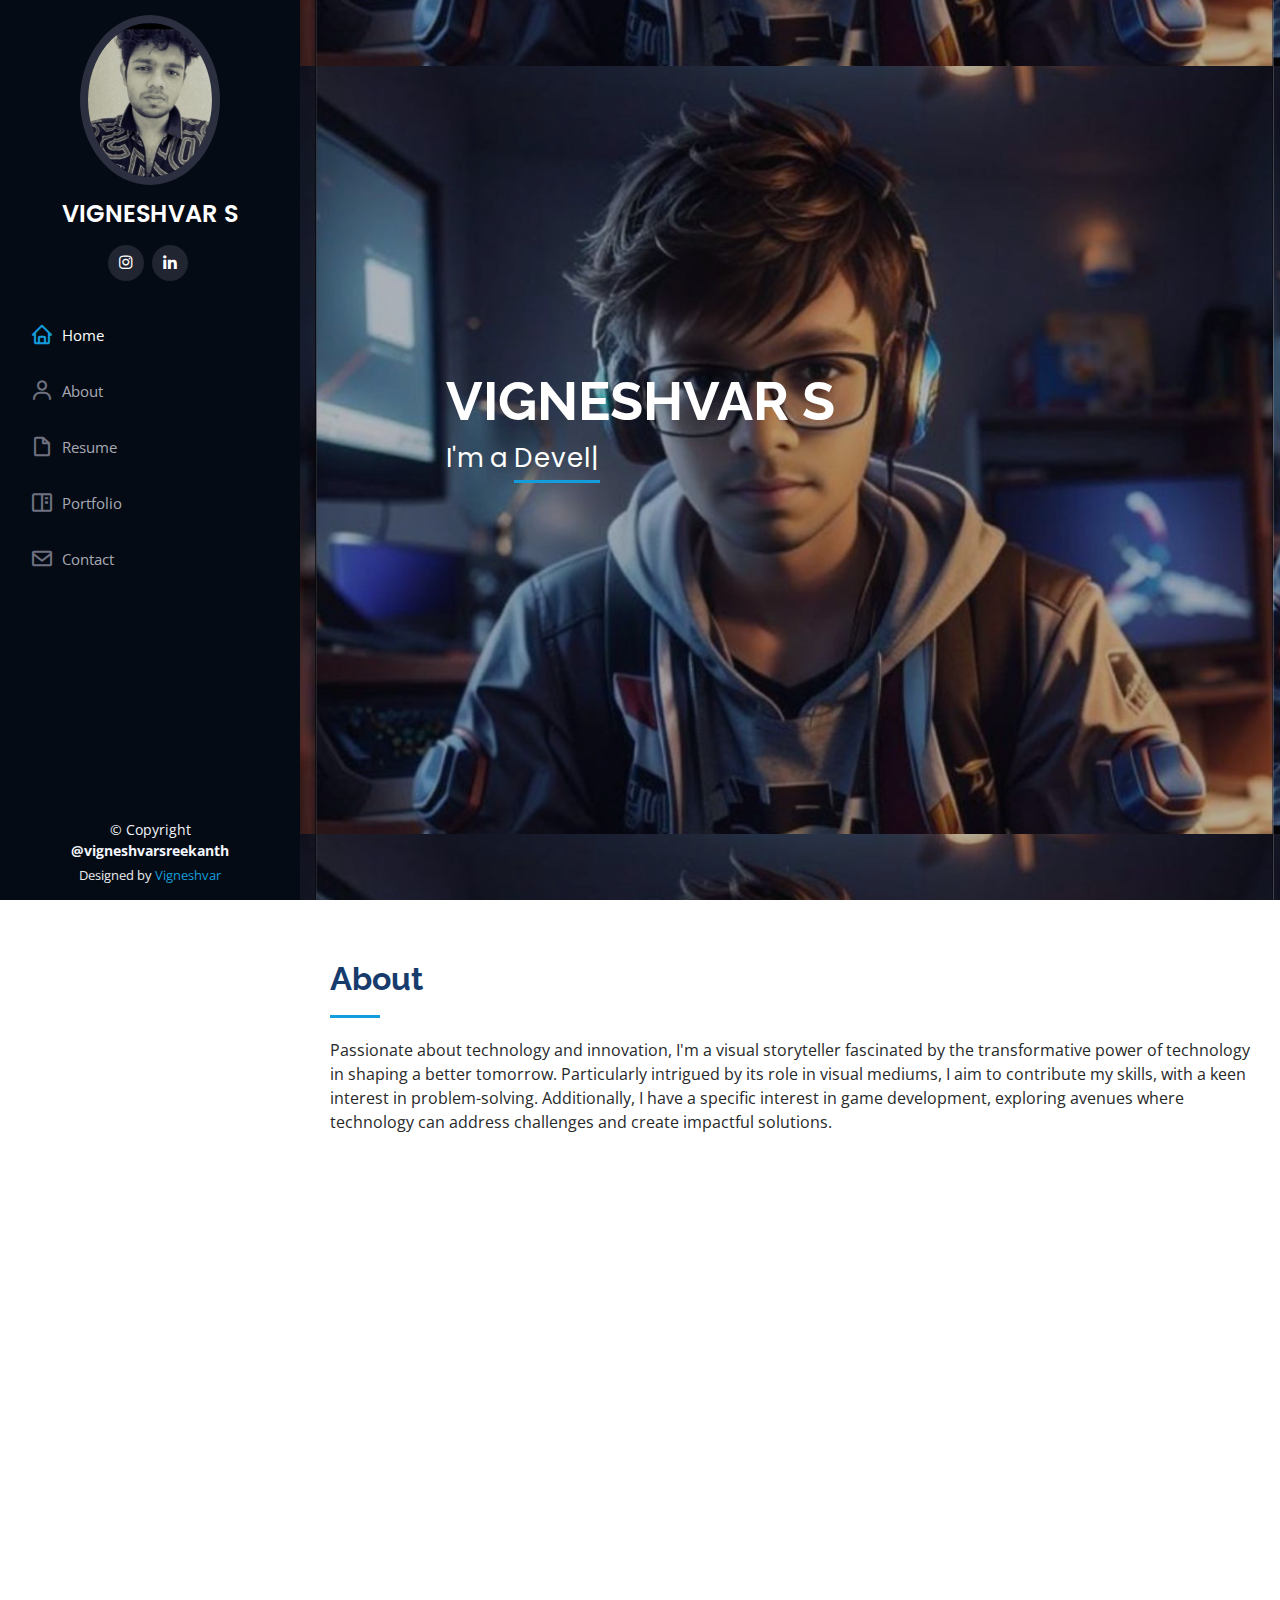
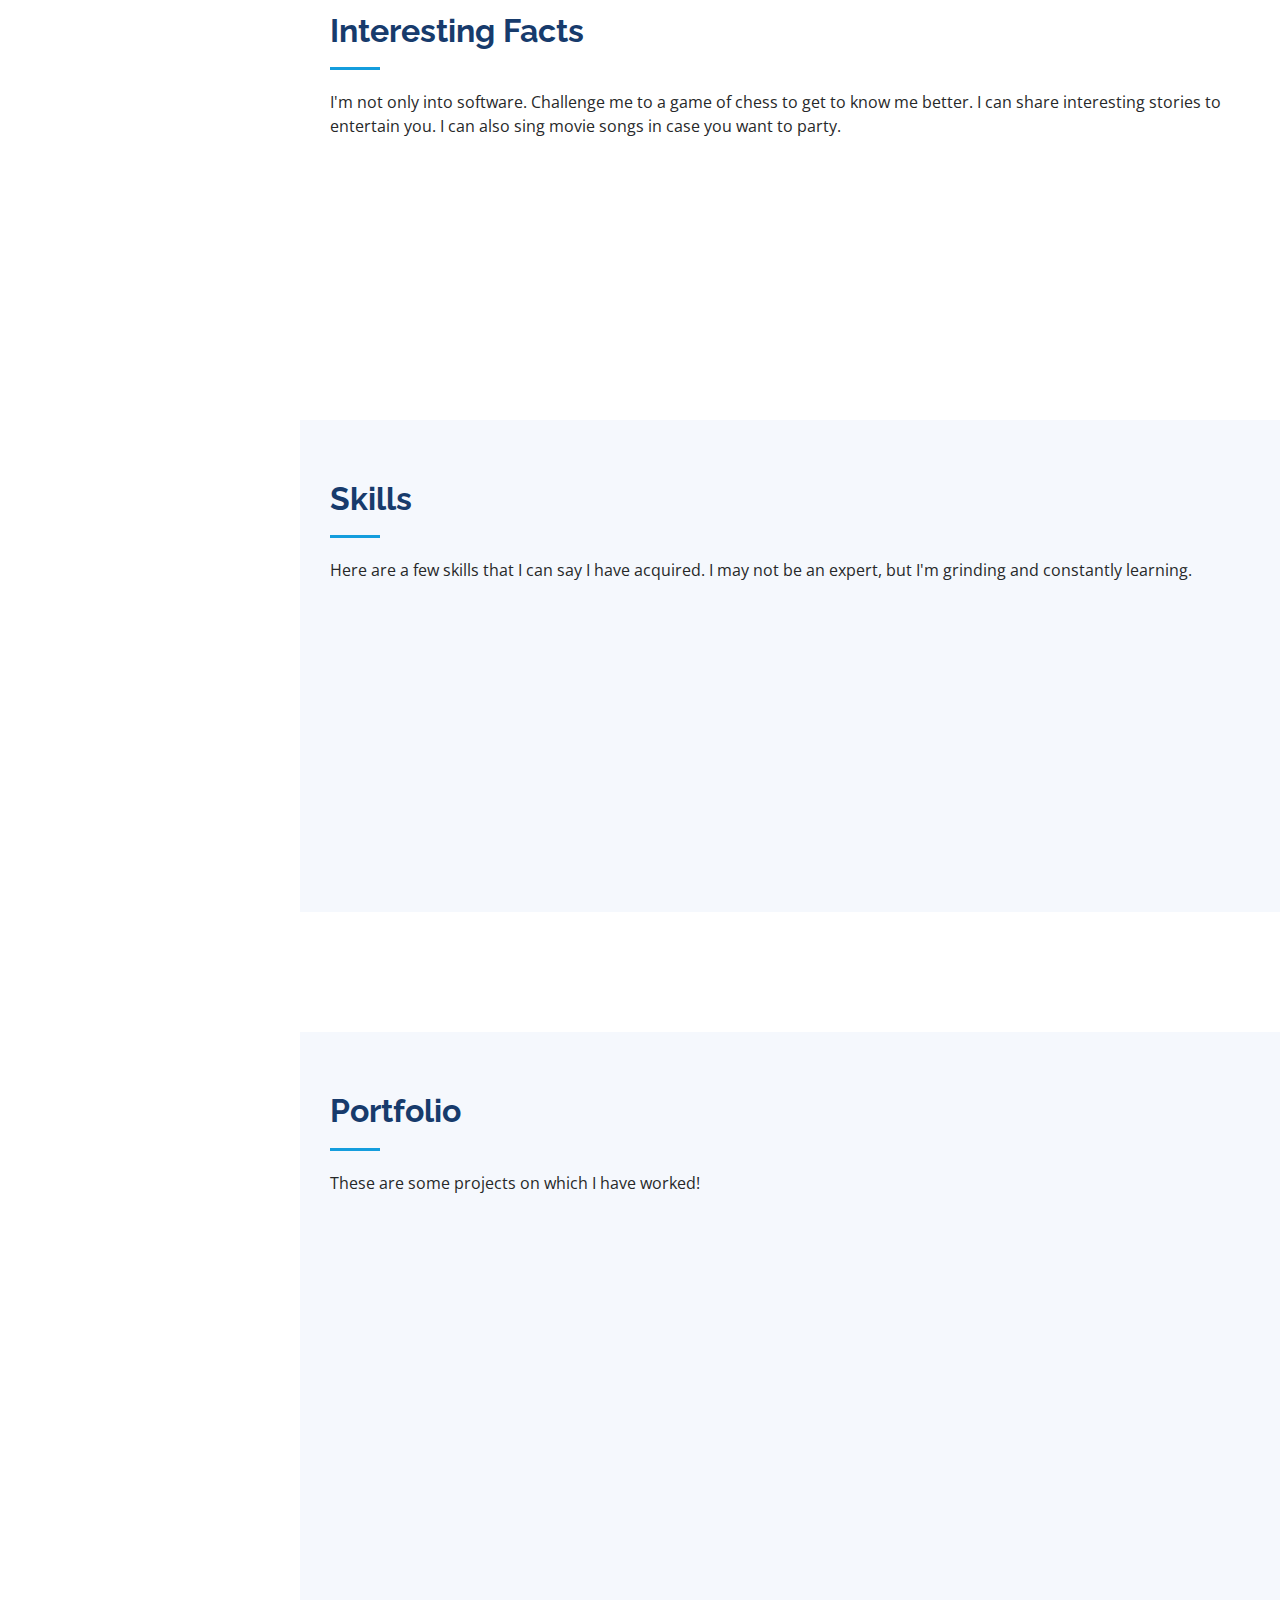
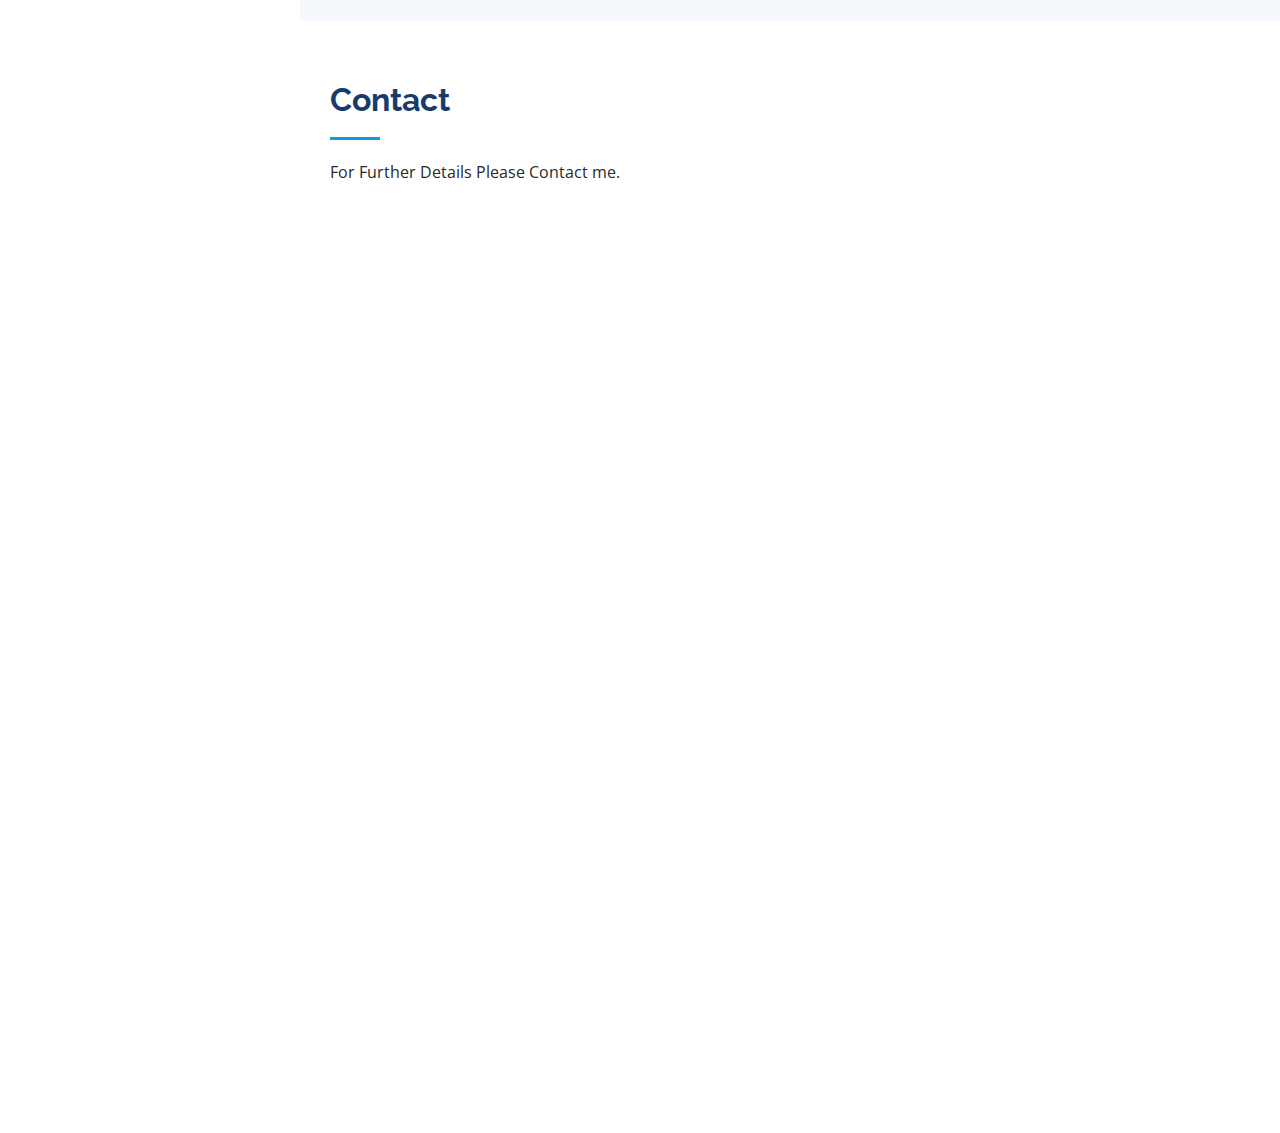
==== index.html @ 6a60136e "Update index.html" ====
<!DOCTYPE html>
<html lang="en">

<head>
  <meta charset="utf-8">
  <meta content="width=device-width, initial-scale=1.0" name="viewport">

  <title>Vigneshvar</title>
  <meta content="" name="description">
  <meta content="" name="keywords">

  <!-- Favicons -->
  <link href="assets/img/iconic.png" rel="icon">
  <link href="assets/img/apple-touch-icon.png" rel="apple-touch-icon">

  <!-- Google Fonts -->
  <link href="https://fonts.googleapis.com/css?family=Open+Sans:300,300i,400,400i,600,600i,700,700i|Raleway:300,300i,400,400i,500,500i,600,600i,700,700i|Poppins:300,300i,400,400i,500,500i,600,600i,700,700i" rel="stylesheet">

  <!-- Vendor CSS Files -->
  <link href="assets/vendor/aos/aos.css" rel="stylesheet">
  <link href="assets/vendor/bootstrap/css/bootstrap.min.css" rel="stylesheet">
  <link href="assets/vendor/bootstrap-icons/bootstrap-icons.css" rel="stylesheet">
  <link href="assets/vendor/boxicons/css/boxicons.min.css" rel="stylesheet">
  <link href="assets/vendor/glightbox/css/glightbox.min.css" rel="stylesheet">
  <link href="assets/vendor/swiper/swiper-bundle.min.css" rel="stylesheet">

  <!-- Template Main CSS File -->
  <link href="assets/css/style.css" rel="stylesheet">



</head>

<body>

  <!-- ======= Mobile nav toggle button ======= -->
  <i class="bi bi-list mobile-nav-toggle d-xl-none"></i>

  <!-- ======= Header ======= -->
  <header id="header">
    <div class="d-flex flex-column">

      <div class="profile">
        <img src="assets/img/pic.jpeg" alt="" class="img-fluid rounded-circle">
        <h1 class="text-light"><a href="index.html">VIGNESHVAR S</a></h1>
        <div class="social-links mt-3 text-center">
          <a href="https://www.instagram.com/vigneshvarsreekanth/?next=%2F" class="instagram"><i class="bx bxl-instagram"></i></a>
          <a href="https://www.linkedin.com/public-profile/settings?trk=d_flagship3_profile_self_view_public_profile" class="linkedin"><i class="bx bxl-linkedin"></i></a>
        </div>
      </div>

      <nav id="navbar" class="nav-menu navbar">
        <ul>
          <li><a href="#hero" class="nav-link scrollto active"><i class="bx bx-home"></i> <span>Home</span></a></li>
          <li><a href="#about" class="nav-link scrollto"><i class="bx bx-user"></i> <span>About</span></a></li>
           <li><a href="assets/img/Vigneshvar_Resume.pdf" class="nav-link scrollto"><i class="bx bx-file-blank"></i> <span>Resume</span></a></li>
          <li><a href="#portfolio" class="nav-link scrollto"><i class="bx bx-book-content"></i> <span>Portfolio</span></a></li>
          <li><a href="#contact" class="nav-link scrollto"><i class="bx bx-envelope"></i> <span>Contact</span></a></li>
        </ul>
      </nav><!-- .nav-menu -->
    </div>
  </header><!-- End Header -->

  <!-- ======= Hero Section ======= -->
  <section id="hero" class="d-flex flex-column justify-content-center align-items-center">
    <div class="hero-container" data-aos="fade-in">
      <h1>VIGNESHVAR S</h1>
      <p>I'm a <span class="typed" data-typed-items="Developer, Designer, Writer, Content Creator"></span></p>
    </div>
  </section><!-- End Hero -->

  <main id="main">

    <!-- ======= About Section ======= -->
    <section id="about" class="about">
      <div class="container">

        <div class="section-title">
          <h2>About</h2>
          <p>Passionate about technology and innovation, I'm a visual storyteller fascinated by the transformative power of technology in shaping a better tomorrow. Particularly intrigued by its role in visual mediums, I aim to contribute my skills, with a keen interest in problem-solving. Additionally, I have a specific interest in game development, exploring avenues where technology can address challenges and create impactful solutions.</p>
        </div>

        <div class="row">
          <div class="col-lg-4" data-aos="fade-right">
            <img src="assets/img/me.jpeg" class="img-fluid" alt="">
          </div>
          <div class="col-lg-8 pt-4 pt-lg-0 content" data-aos="fade-left">
            <h3>Information Technology Student.</h3>
            <p class="fst-italic">
              A third-year IT student with a passion for technology, eager to explore its limitless possibilities and applications.
            </p>
            <div class="row">
              <div class="col-lg-6">
                <ul>
                  <li><i class="bi bi-chevron-right"></i> <strong>Birthday:</strong> <span>8 Oct 2001</span></li>
                  <li><i class="bi bi-chevron-right"></i> <strong>Website:</strong> <span>www.example.com</span></li>
                  <li><i class="bi bi-chevron-right"></i> <strong>Phone:</strong> <span>+91 7904929573</span></li>
                  <li><i class="bi bi-chevron-right"></i> <strong>City:</strong> <span>Chennai, INDIA</span></li>
                </ul>
              </div>
              <div class="col-lg-6">
                <ul>
                  <li><i class="bi bi-chevron-right"></i> <strong>Age:</strong> <span>22</span></li>
                  <li><i class="bi bi-chevron-right"></i> <strong>Degree:</strong> <span>Btech IT</span></li>
                  <li><i class="bi bi-chevron-right"></i> <strong>Email:</strong> <span>vigneshvars2001@gmail.com</span></li>
                </ul>
              </div>
            </div>
            <p>

Passionate software developer, I am fascinated by the synergy of creativity and technology in crafting engaging and immersive experiences.
            </p> 
          </div>
        </div>

      </div>
    </section><!-- End About Section -->

    <!-- ======= Facts Section ======= -->
    <section id="facts" class="facts">
      <div class="container">

        <div class="section-title">
          <h2>Interesting Facts</h2>
          <p>I'm not only into software. Challenge me to a game of chess to get to know me better. I can share interesting stories to entertain you. I can also sing movie songs in case you want to party.</p>
        </div>

        <div class="row no-gutters">

          <div class="col-lg-3 col-md-6 d-md-flex align-items-md-stretch" data-aos="fade-up">
            <div class="count-box">
              
            </div>
          </div>

          <div class="col-lg-3 col-md-6 d-md-flex align-items-md-stretch" data-aos="fade-up" data-aos-delay="100">
            <div class="count-box">
              <i class="bi bi-journal-richtext"></i>
              <span data-purecounter-start="0" data-purecounter-end="21" data-purecounter-duration="1" class="purecounter"></span>
              <p><strong>Github</strong> <a href="https://github.com/Codered-Vigneshvar">Take a look at this !</a></p>
            </div>
          </div>

          <div class="col-lg-3 col-md-6 d-md-flex align-items-md-stretch" data-aos="fade-up" data-aos-delay="200">
            <div class="count-box">
              <i class="bi bi-headset"></i>
              <span data-purecounter-start="0" data-purecounter-end="62" data-purecounter-duration="1" class="purecounter"></span>
              <p><strong>Here's My Playlist</strong> <a href="https://open.spotify.com/playlist/60EN726geXIW6RGHtVfjho">Listen with me !</a></p>
            </div>
          </div>

          <div class="col-lg-3 col-md-6 d-md-flex align-items-md-stretch" data-aos="fade-up" data-aos-delay="300">
            <div class="count-box">
              <i class="bi bi-people"></i>
              <span data-purecounter-start="0" data-purecounter-end="1302" data-purecounter-duration="1" class="purecounter"></span>
              <p><strong>Play Chess</strong> <a href="https://www.chess.com/member/viggy4">Play with me !</a></p>
            </div>
          </div>

        </div>

      </div>
    </section><!-- End Facts Section -->

    <!-- ======= Skills Section ======= -->
    <section id="skills" class="skills section-bg">
      <div class="container">

        <div class="section-title">
          <h2>Skills</h2>
          <p>Here are a few skills that I can say I have acquired. I may not be an expert, but I'm grinding and constantly learning.</p>
        </div>

        <div class="row skills-content">

          <div class="col-lg-6" data-aos="fade-up">

            <div class="progress">
              <span class="skill">HTML <i class="val"></i></span>
      
            </div>

            <div class="progress">
              <span class="skill">CSS <i class="val"></i></span>
              
            </div>

            <div class="progress">
              <span class="skill">JavaScript <i class="val"></i></span>
              
            </div>
            <div class="progress">
              <span class="skill">Premier Pro <i class="val"></i></span>
              
            </div>

          </div>

          <div class="col-lg-6" data-aos="fade-up" data-aos-delay="100">

            <div class="progress">
              <span class="skill">Unity <i class="val"></i></span>
              
            </div>

            <div class="progress">
              <span class="skill">Python <i class="val"></i></span>
              
            </div>
            <div class="progress">
              <span class="skill">Java <i class="val"></i></span>
              
            </div>

            <div class="progress">
              <span class="skill">Photoshop <i class="val"></i></span>
              
            </div>

          </div>

        </div>

      </div>
    </section><!-- End Skills Section -->

    <!-- ======= Resume Section ======= -->
    <section id="resume" class="resume">
      

      </div>
    </section><!-- End Resume Section -->

    <!-- ======= Portfolio Section ======= -->
    <section id="portfolio" class="portfolio section-bg">
      <div class="container">

        <div class="section-title">
          <h2>Portfolio</h2>
          <p>These are some projects on which I have worked!</p>
        </div>

        <div class="row" data-aos="fade-up">
          <div class="col-lg-12 d-flex justify-content-center">
            <ul id="portfolio-flters">
              <li data-filter="*" class="filter-active">All</li>
              <li data-filter=".filter-app">Code</li>
              <li data-filter=".filter-card">Hackathon</li>
              <li data-filter=".filter-web">Web</li>
            </ul>
          </div>
        </div>

        <div class="row portfolio-container" data-aos="fade-up" data-aos-delay="100">

          <div class="col-lg-4 col-md-6 portfolio-item filter-app">
            <div class="portfolio-wrap">
              <img src="assets/img/portfolio/pic04.png" class="img-fluid" alt="">
              <div class="portfolio-links">
                <a href="assets/img/portfolio/pic4.png" data-gallery="portfolioGallery" class="portfolio-lightbox" title="App 1"><i class="bx bx-plus"></i></a>
                <a href="sparrow.html" title="More Details"><i class="bx bx-link"></i></a>
              </div>
              <h5><strong>Sparrow Bot</strong></h5>
            </div>
          </div>

          <div class="col-lg-4 col-md-6 portfolio-item filter-web">
            <div class="portfolio-wrap">
              <img src="assets/img/portfolio/pic2.png" class="img-fluid" alt="">
              <div class="portfolio-links">
                <a href="assets/img/portfolio/pic02.png" data-gallery="portfolioGallery" class="portfolio-lightbox" title="Web 3"><i class="bx bx-plus"></i></a>
                <a href="portfolio-details.html" title="More Details"><i class="bx bx-link"></i></a>
              </div>
              <h5><strong>Myntra Clone Website</strong></h5>
            </div>
          </div>
          <div class="col-lg-4 col-md-6 portfolio-item filter-card">
            <div class="portfolio-wrap">
              <img src="assets/img/portfolio/pic1.png" class="img-fluid" alt="">
              <div class="portfolio-links">
                <a href="assets/img/portfolio/pic01.png" data-gallery="portfolioGallery" class="portfolio-lightbox" title="Card 2"><i class="bx bx-plus"></i></a>
                <a href="kinetric.html" title="More Details"><i class="bx bx-link"></i></a>
              </div>
              <h5><strong>Kinetic Kidz</strong></h5>
            </div>
          </div>

        </div>

      </div>
    </section><!-- End Portfolio Section -->

    
    <!-- ======= Contact Section ======= -->
    <section id="contact" class="contact">
      <div class="container">

        <div class="section-title">
          <h2>Contact</h2>
          <p>For Further Details Please Contact me.</p>
        </div>

        <div class="row" data-aos="fade-in">

          <div class="col-lg-5 d-flex align-items-stretch">
            <div class="info">
              <div class="address">
                <i class="bi bi-geo-alt"></i>
                <h4>Location:</h4>
                <p>3/31 Raja Street, Mandaveli, Chennai 600028</p>
              </div>

              <div class="email">
                <i class="bi bi-envelope"></i>
                <h4>Email:</h4>
                <p>vigneshvars2001@gmail.com</p>
              </div>

              <div class="phone">
                <i class="bi bi-phone"></i>
                <h4>Call:</h4>
                <p>+91 7904929573</p>
              </div>

              <iframe src="https://www.google.com/maps/embed?pb=!1m18!1m12!1m3!1d12345.678901234567!2d80.2620183!3d13.0226452!2m3!1f0!2f0!3f0!3m2!1i1024!2i768!4f13.1!3m3!1m2!1s0x3a5267bc7292a7bb%3A0x3b094da5d10c6de2!2sRaja%20Street!5e0!3m2!1sen!2sus!4v1234567890123!5m2!1sen!2sus" width="600" height="450" style="border:0;" allowfullscreen="" loading="lazy"></iframe>


            </div>

          </div>

         

        </div>

      </div>
    </section><!-- End Contact Section -->

  </main><!-- End #main -->

  <!-- ======= Footer ======= -->
  <footer id="footer">
    <div class="container">
      <div class="copyright">
        &copy; Copyright <strong><span>@vigneshvarsreekanth</span></strong>
      </div>
      <div class="credits">
        <!-- All the links in the footer should remain intact. -->
        <!-- You can delete the links only if you purchased the pro version. -->
        <!-- Licensing information: https://bootstrapmade.com/license/ -->
        <!-- Purchase the pro version with working PHP/AJAX contact form: https://bootstrapmade.com/iportfolio-bootstrap-portfolio-websites-template/ -->
        Designed by <a href="https://bootstrapmade.com/">Vigneshvar</a>
      </div>
    </div>
  </footer><!-- End  Footer -->

  <a href="#" class="back-to-top d-flex align-items-center justify-content-center"><i class="bi bi-arrow-up-short"></i></a>

  <!-- Vendor JS Files -->
  <script src="assets/vendor/purecounter/purecounter_vanilla.js"></script>
  <script src="assets/vendor/aos/aos.js"></script>
  <script src="assets/vendor/bootstrap/js/bootstrap.bundle.min.js"></script>
  <script src="assets/vendor/glightbox/js/glightbox.min.js"></script>
  <script src="assets/vendor/isotope-layout/isotope.pkgd.min.js"></script>
  <script src="assets/vendor/swiper/swiper-bundle.min.js"></script>
  <script src="assets/vendor/typed.js/typed.umd.js"></script>
  <script src="assets/vendor/waypoints/noframework.waypoints.js"></script>
  <script src="assets/vendor/php-email-form/validate.js"></script>

  <!-- Template Main JS File -->
  <script src="assets/js/main.js"></script>

</body>

</html>
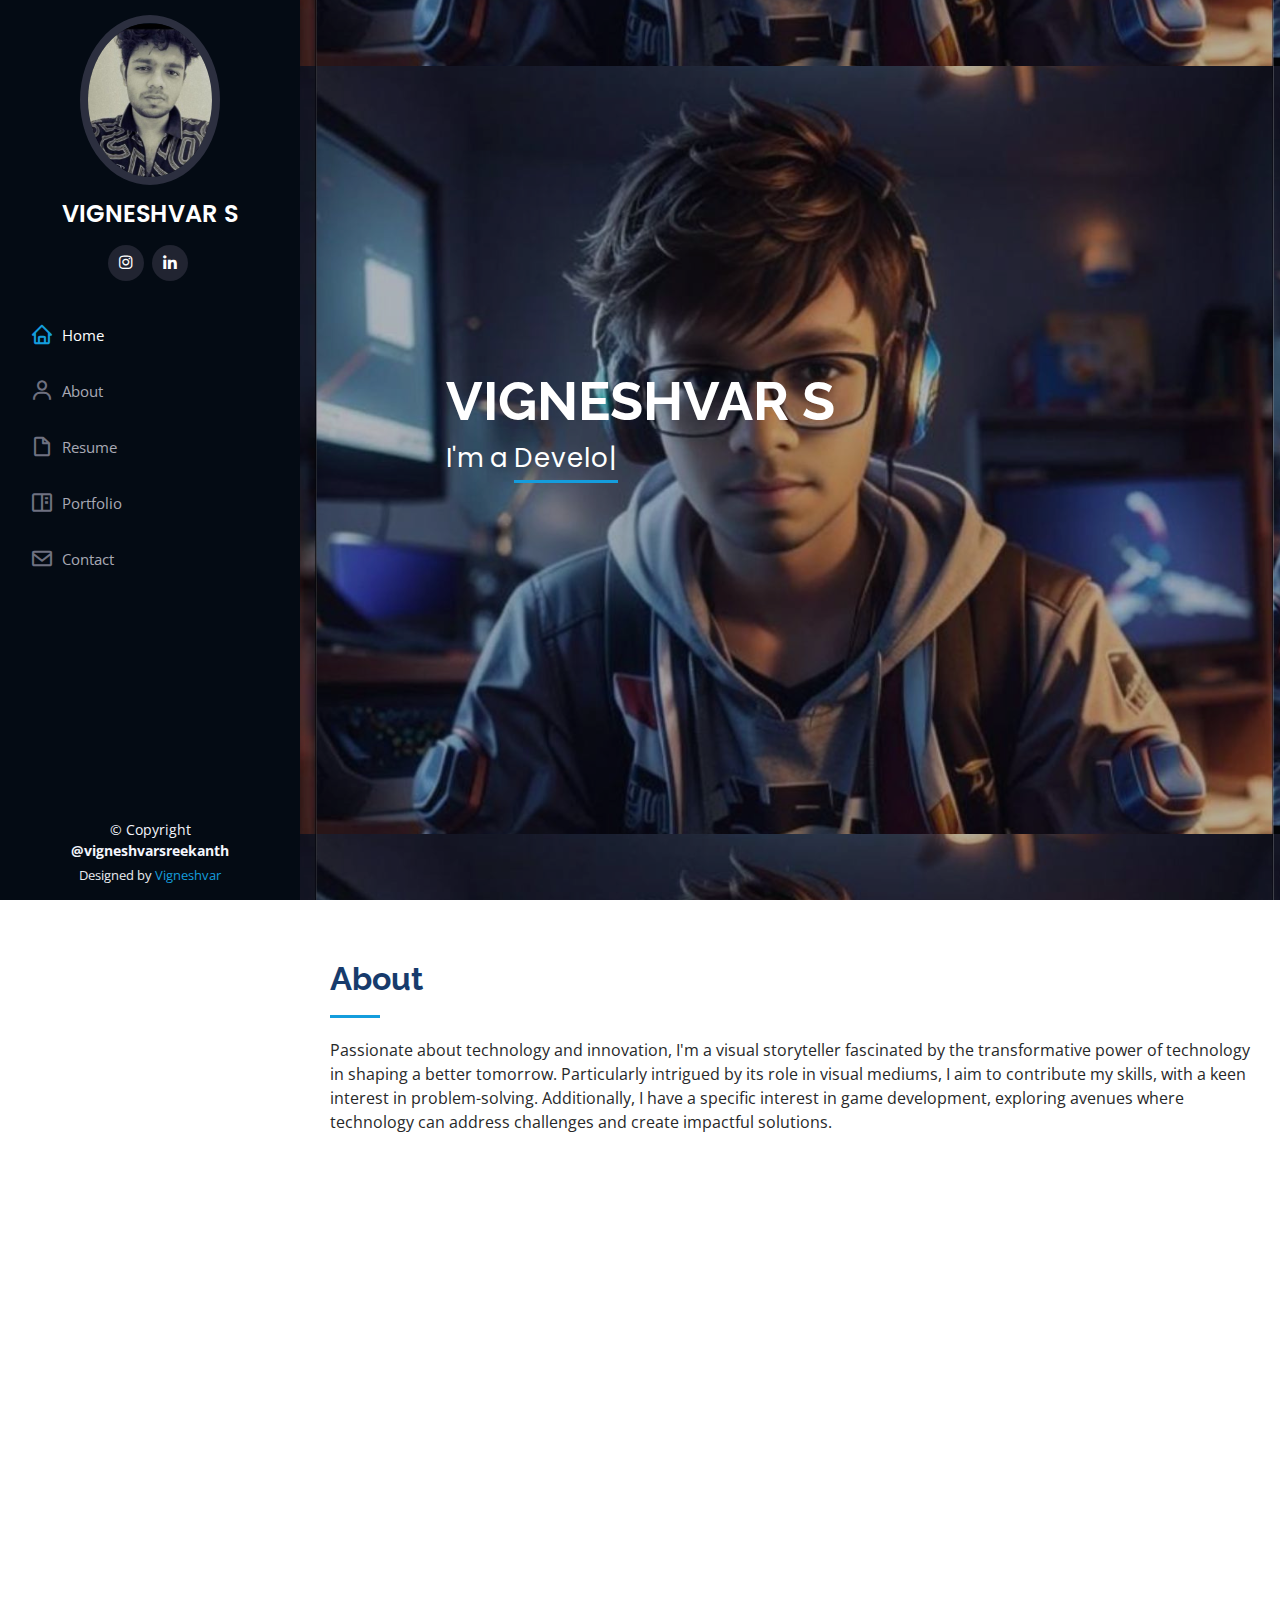
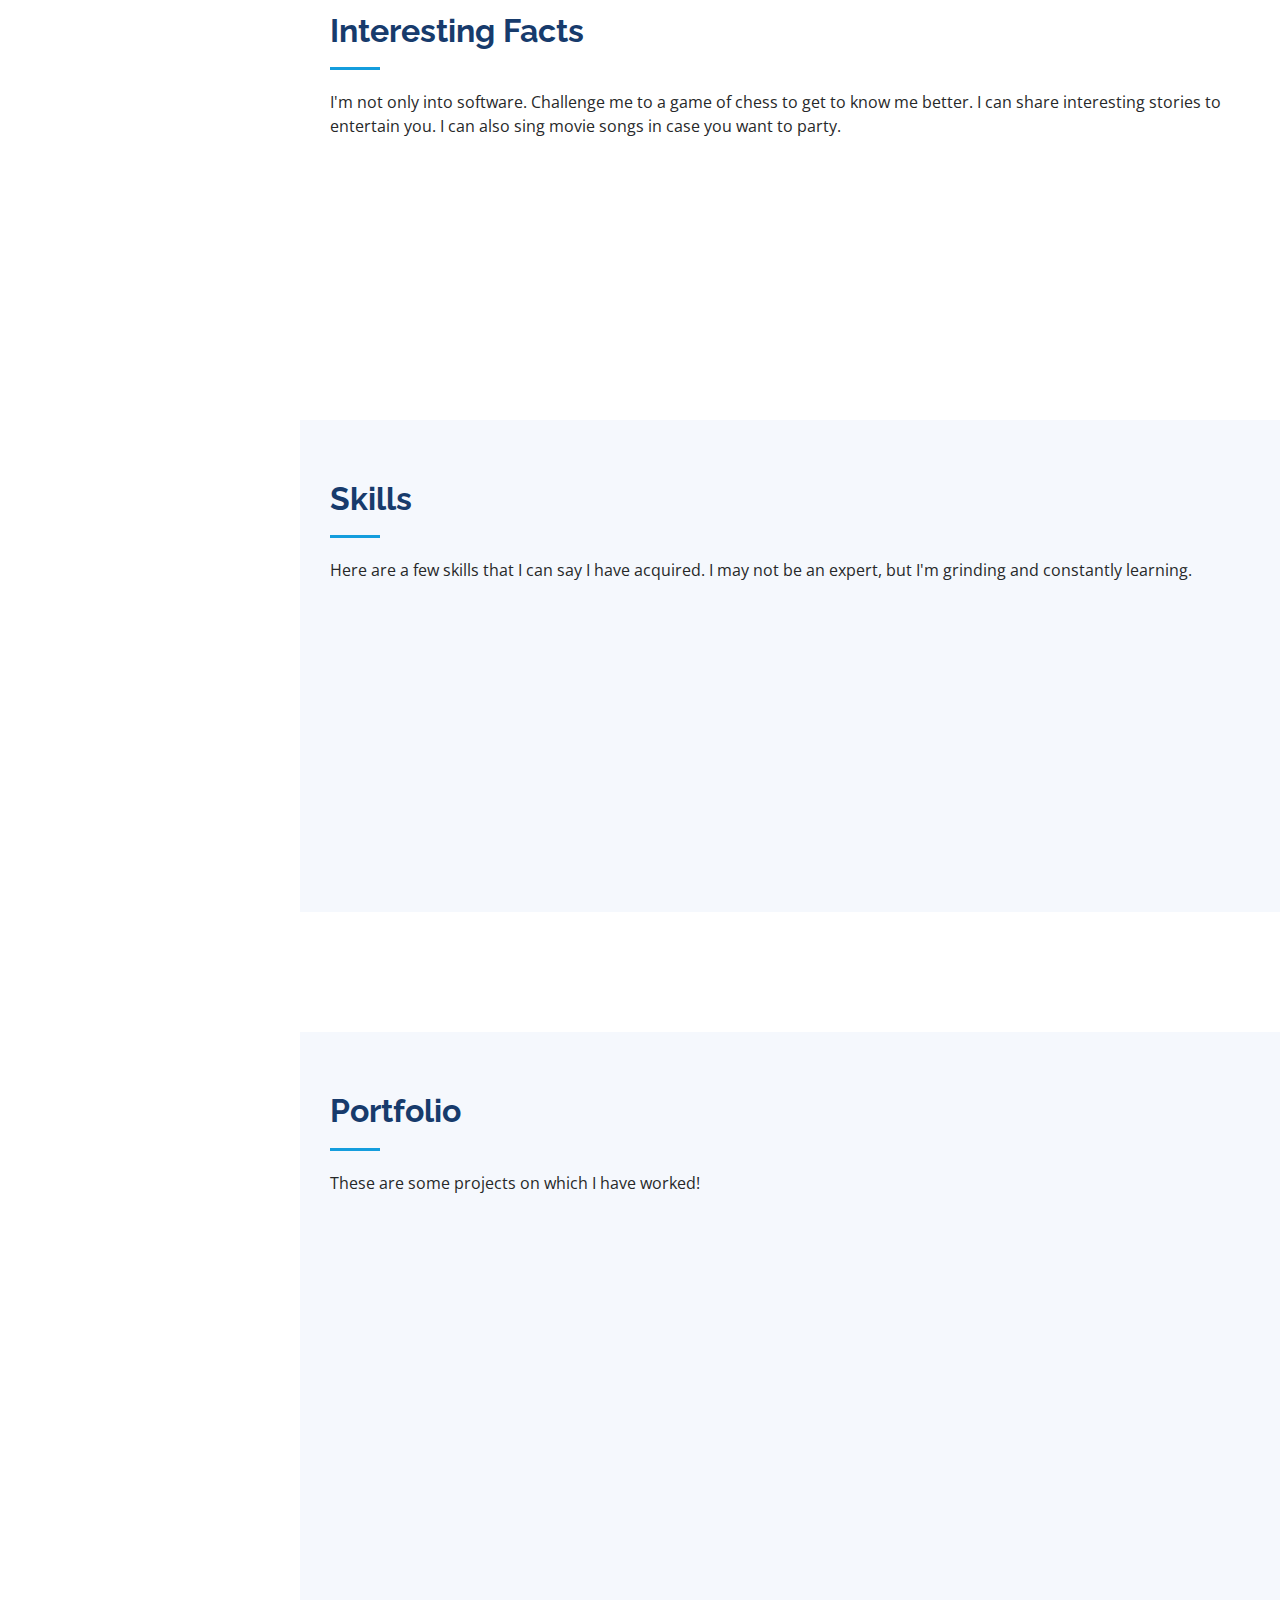
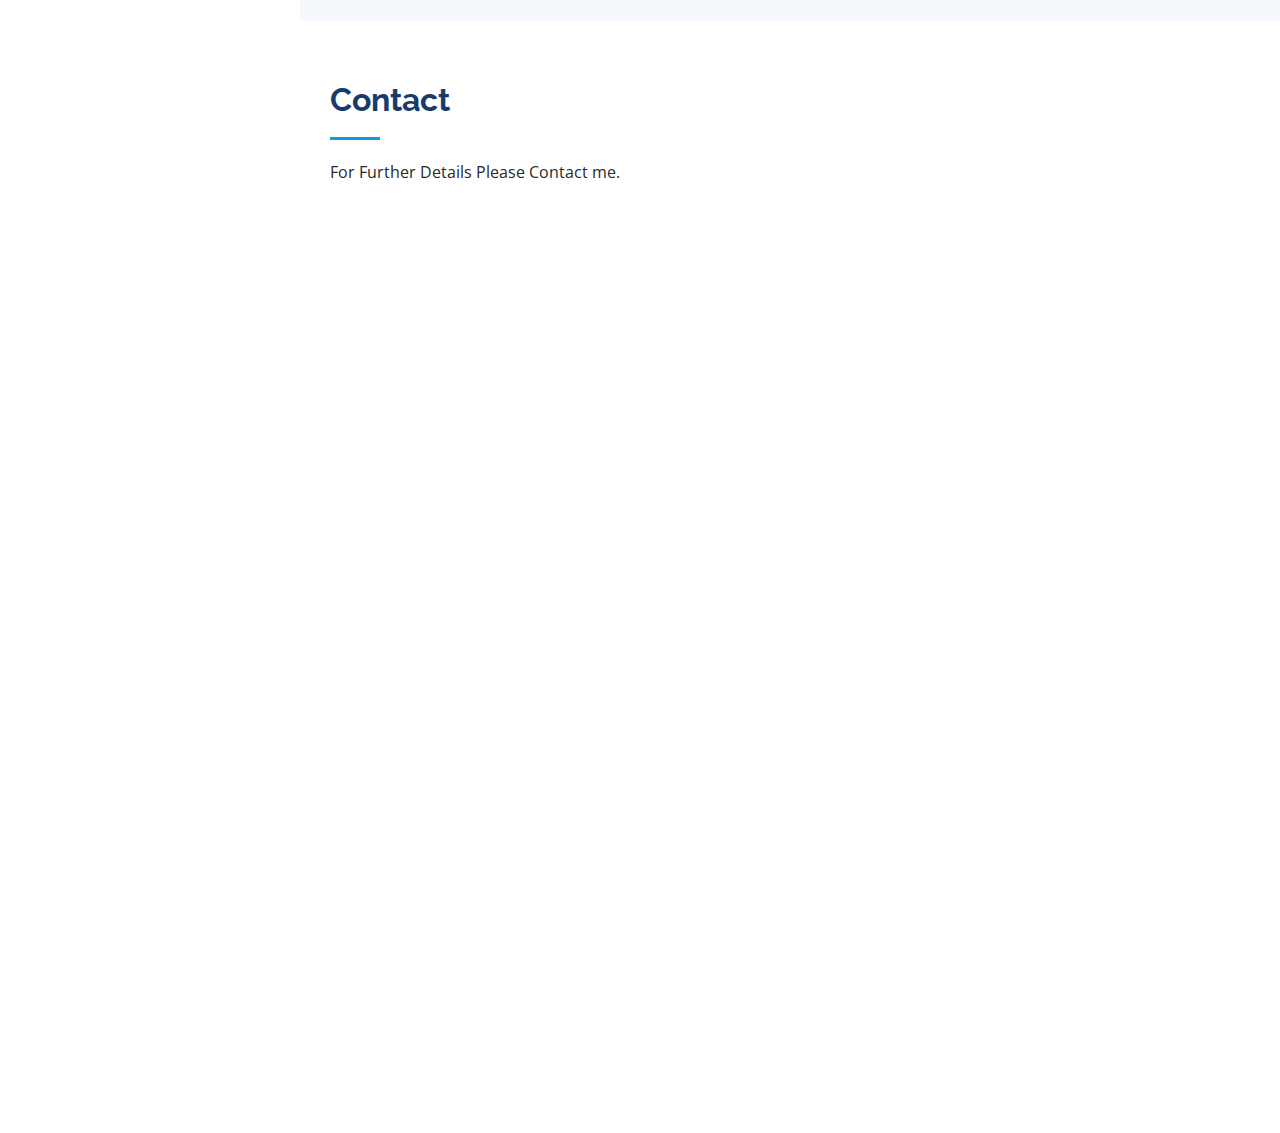
==== commit a8b09357: "Update index.html" ====
--- a/index.html
+++ b/index.html
@@ -53,7 +53,7 @@
         <ul>
           <li><a href="#hero" class="nav-link scrollto active"><i class="bx bx-home"></i> <span>Home</span></a></li>
           <li><a href="#about" class="nav-link scrollto"><i class="bx bx-user"></i> <span>About</span></a></li>
-           <li><a href="assets/img/Vigneshvar_Resume.pdf" class="nav-link scrollto"><i class="bx bx-file-blank"></i> <span>Resume</span></a></li>
+           <li><a href="./assets/img/Vigneshvar_Resume.pdf" class="nav-link scrollto"><i class="bx bx-file-blank"></i> <span>Resume</span></a></li>
           <li><a href="#portfolio" class="nav-link scrollto"><i class="bx bx-book-content"></i> <span>Portfolio</span></a></li>
           <li><a href="#contact" class="nav-link scrollto"><i class="bx bx-envelope"></i> <span>Contact</span></a></li>
         </ul>
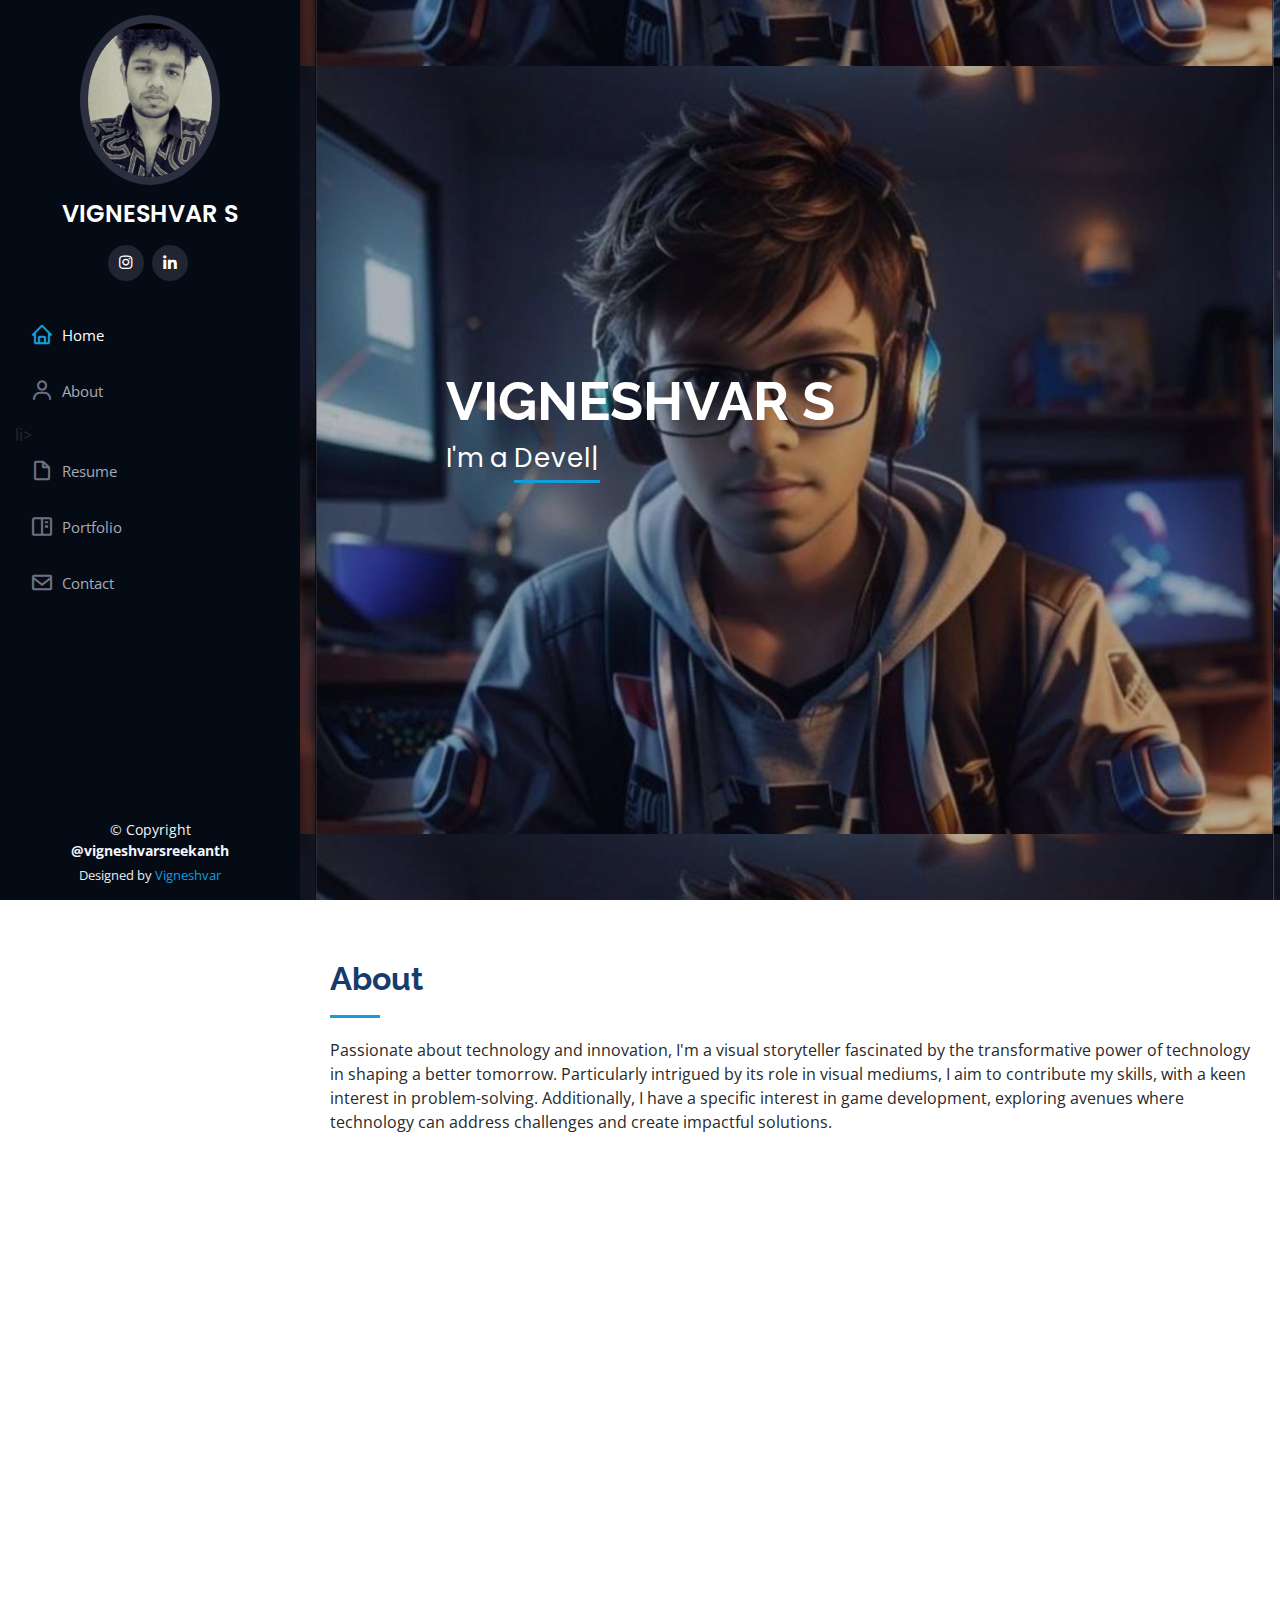
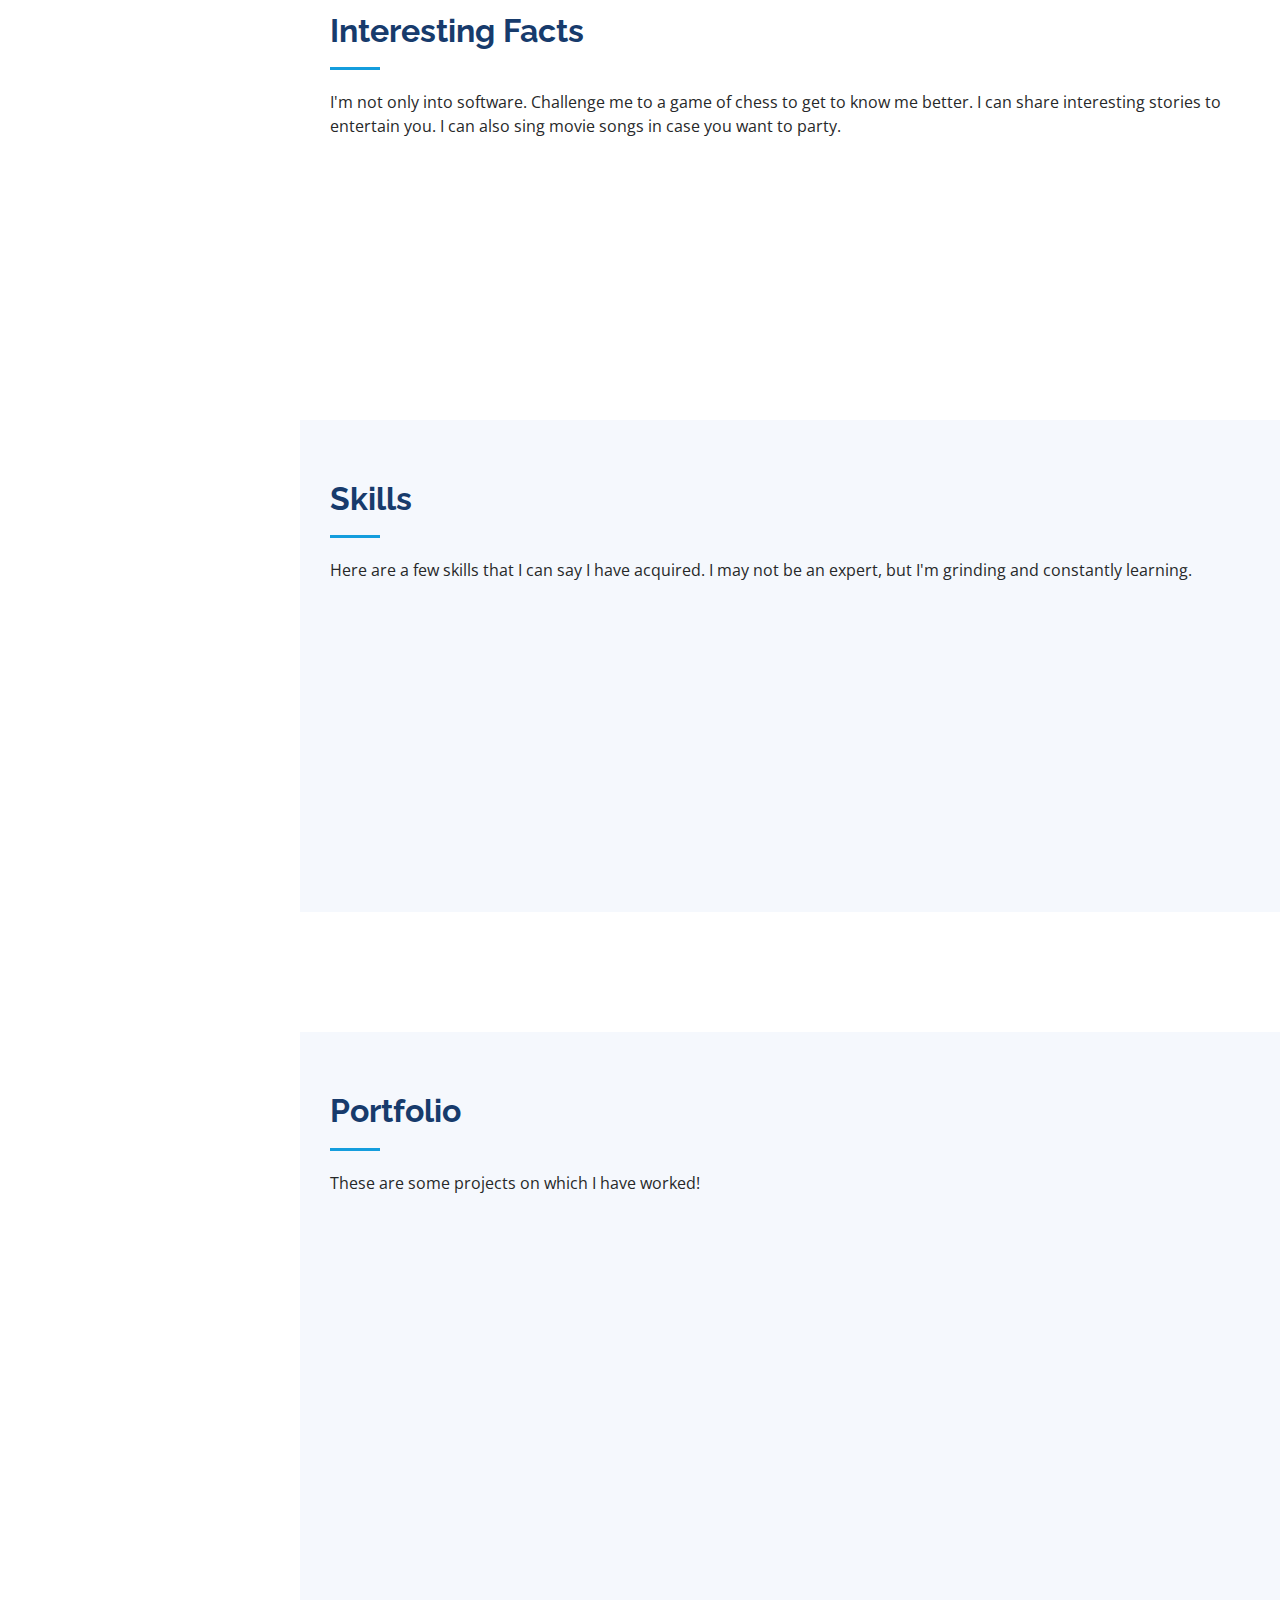
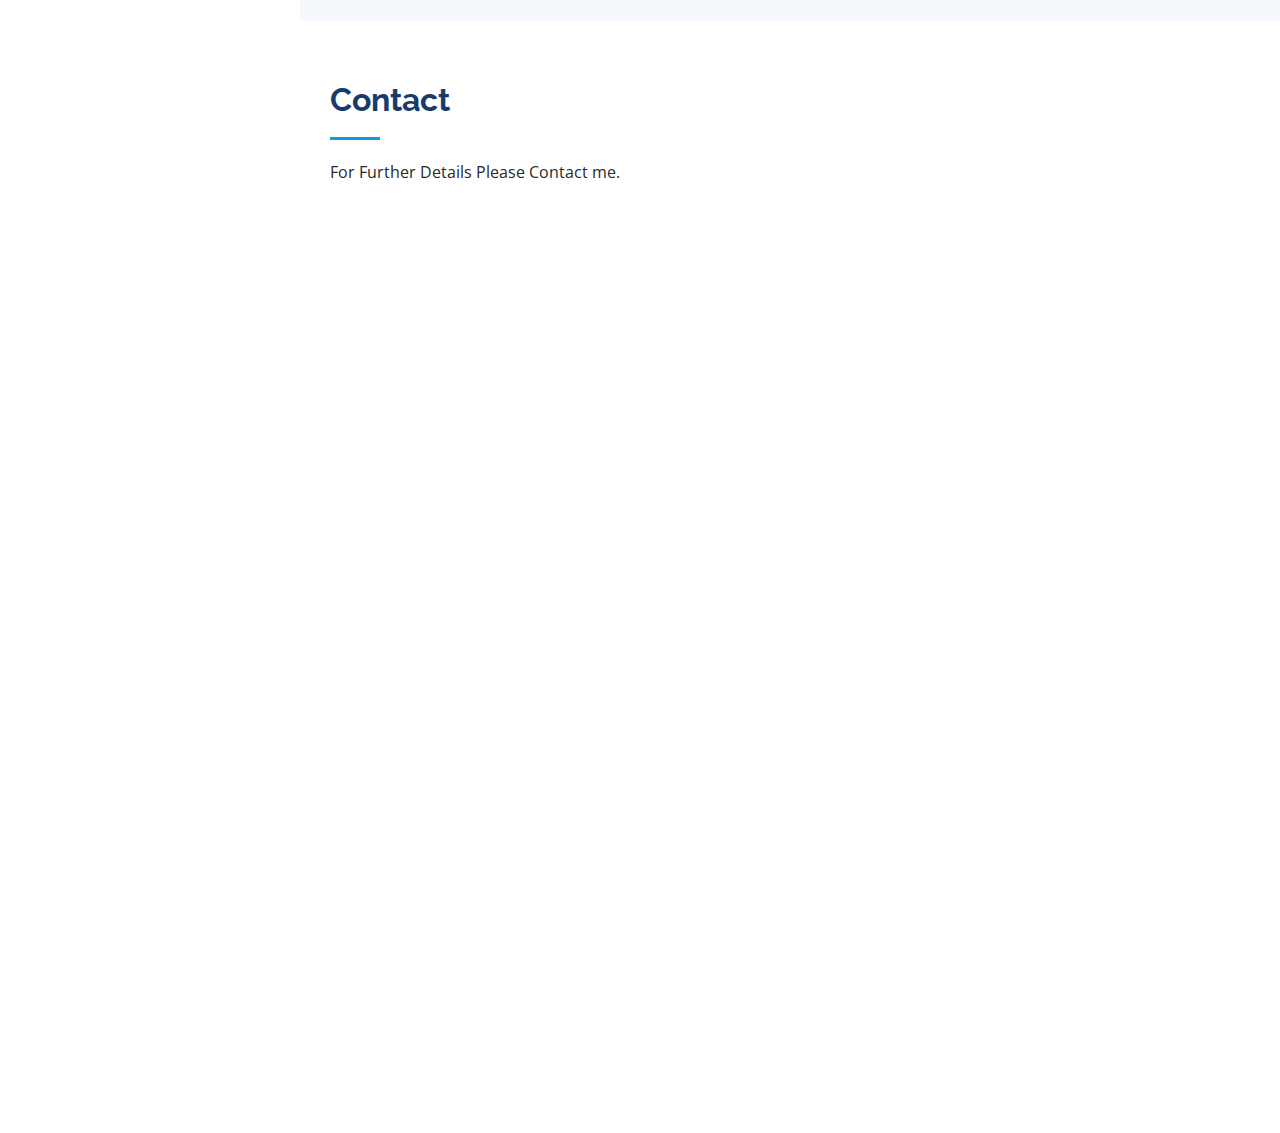
==== commit e450182b: "Update index.html" ====
--- a/index.html
+++ b/index.html
@@ -53,7 +53,12 @@
         <ul>
           <li><a href="#hero" class="nav-link scrollto active"><i class="bx bx-home"></i> <span>Home</span></a></li>
           <li><a href="#about" class="nav-link scrollto"><i class="bx bx-user"></i> <span>About</span></a></li>
-           <li><a href="./assets/img/Vigneshvar_Resume.pdf" class="nav-link scrollto"><i class="bx bx-file-blank"></i> <span>Resume</span></a></li>
+          li>
+  <a href="https://mozilla.github.io/pdf.js/web/viewer.html?file=https://raw.githubusercontent.com/Codered-Vigneshvar/portfoliosite/main/assets/img/Vigneshvar_Resume.pdf" class="nav-link scrollto">
+    <i class="bx bx-file-blank"></i>
+    <span>Resume</span>
+  </a>
+</li>
           <li><a href="#portfolio" class="nav-link scrollto"><i class="bx bx-book-content"></i> <span>Portfolio</span></a></li>
           <li><a href="#contact" class="nav-link scrollto"><i class="bx bx-envelope"></i> <span>Contact</span></a></li>
         </ul>
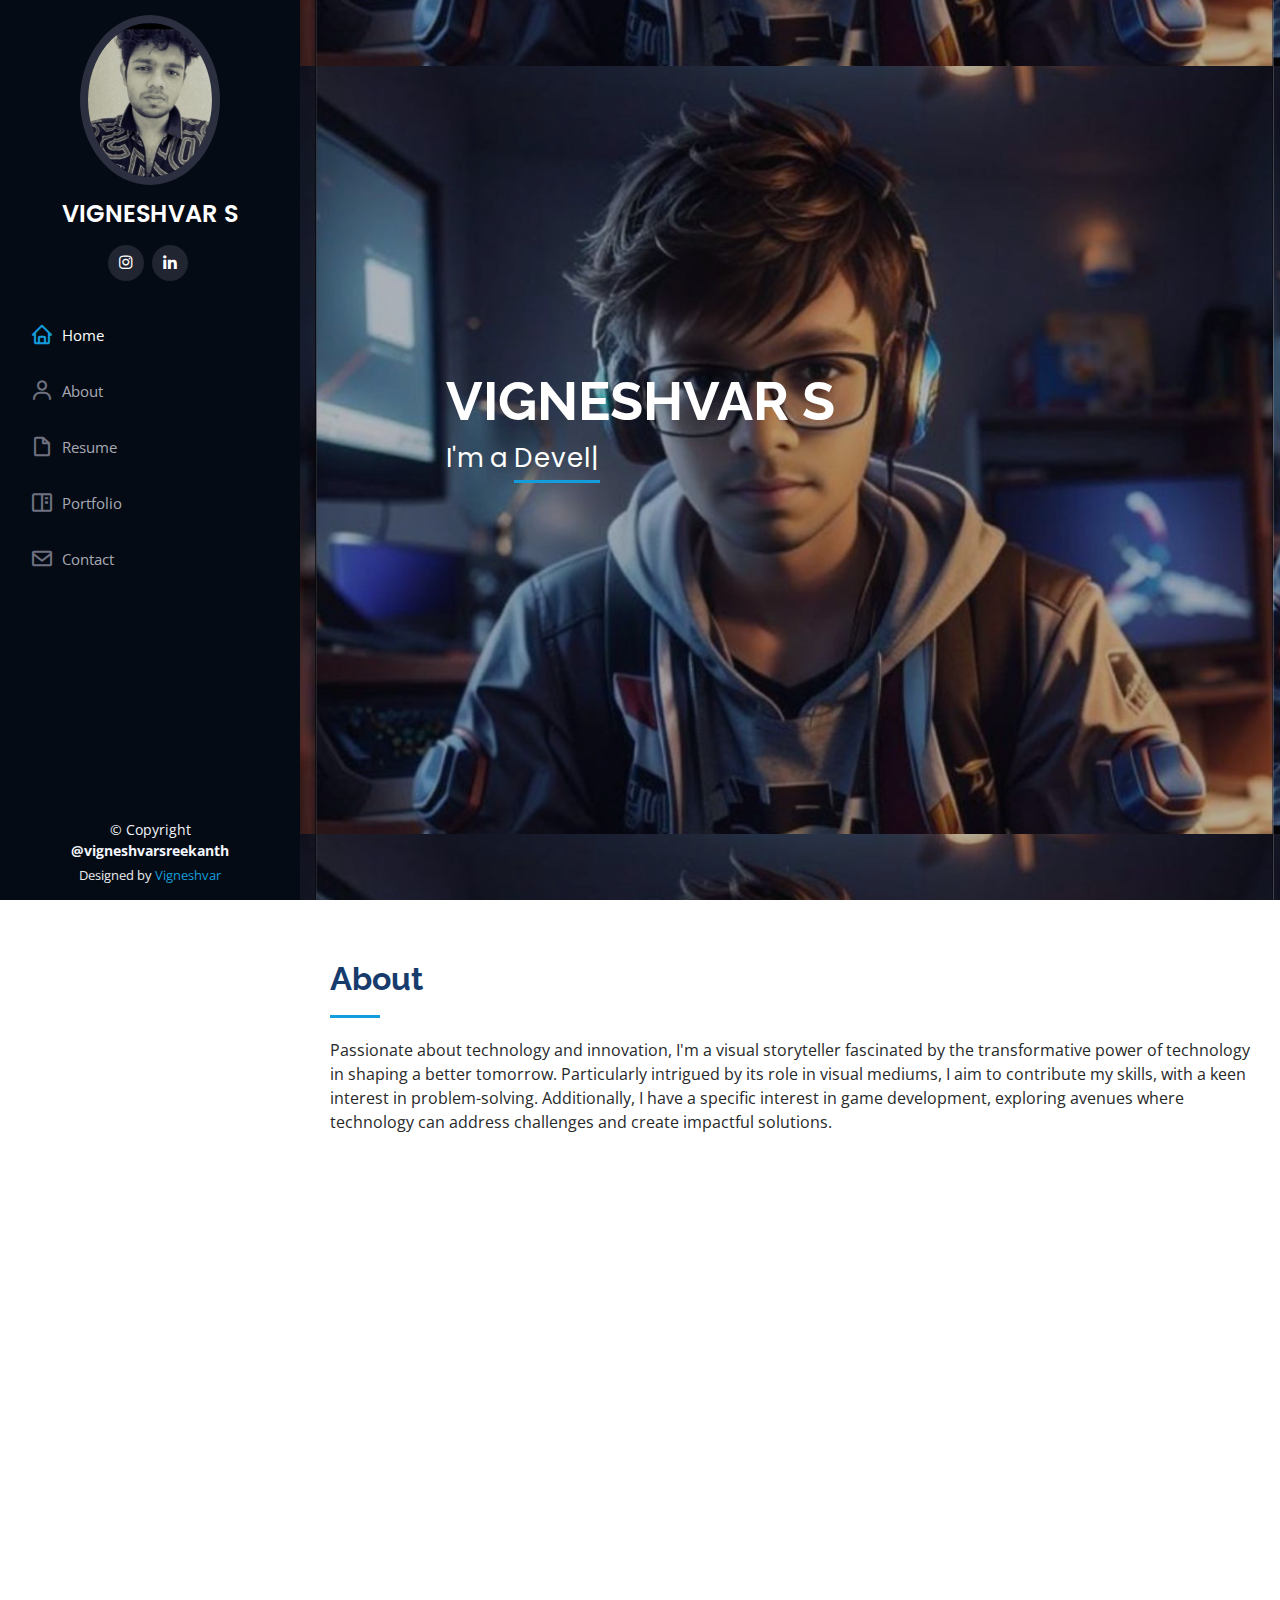
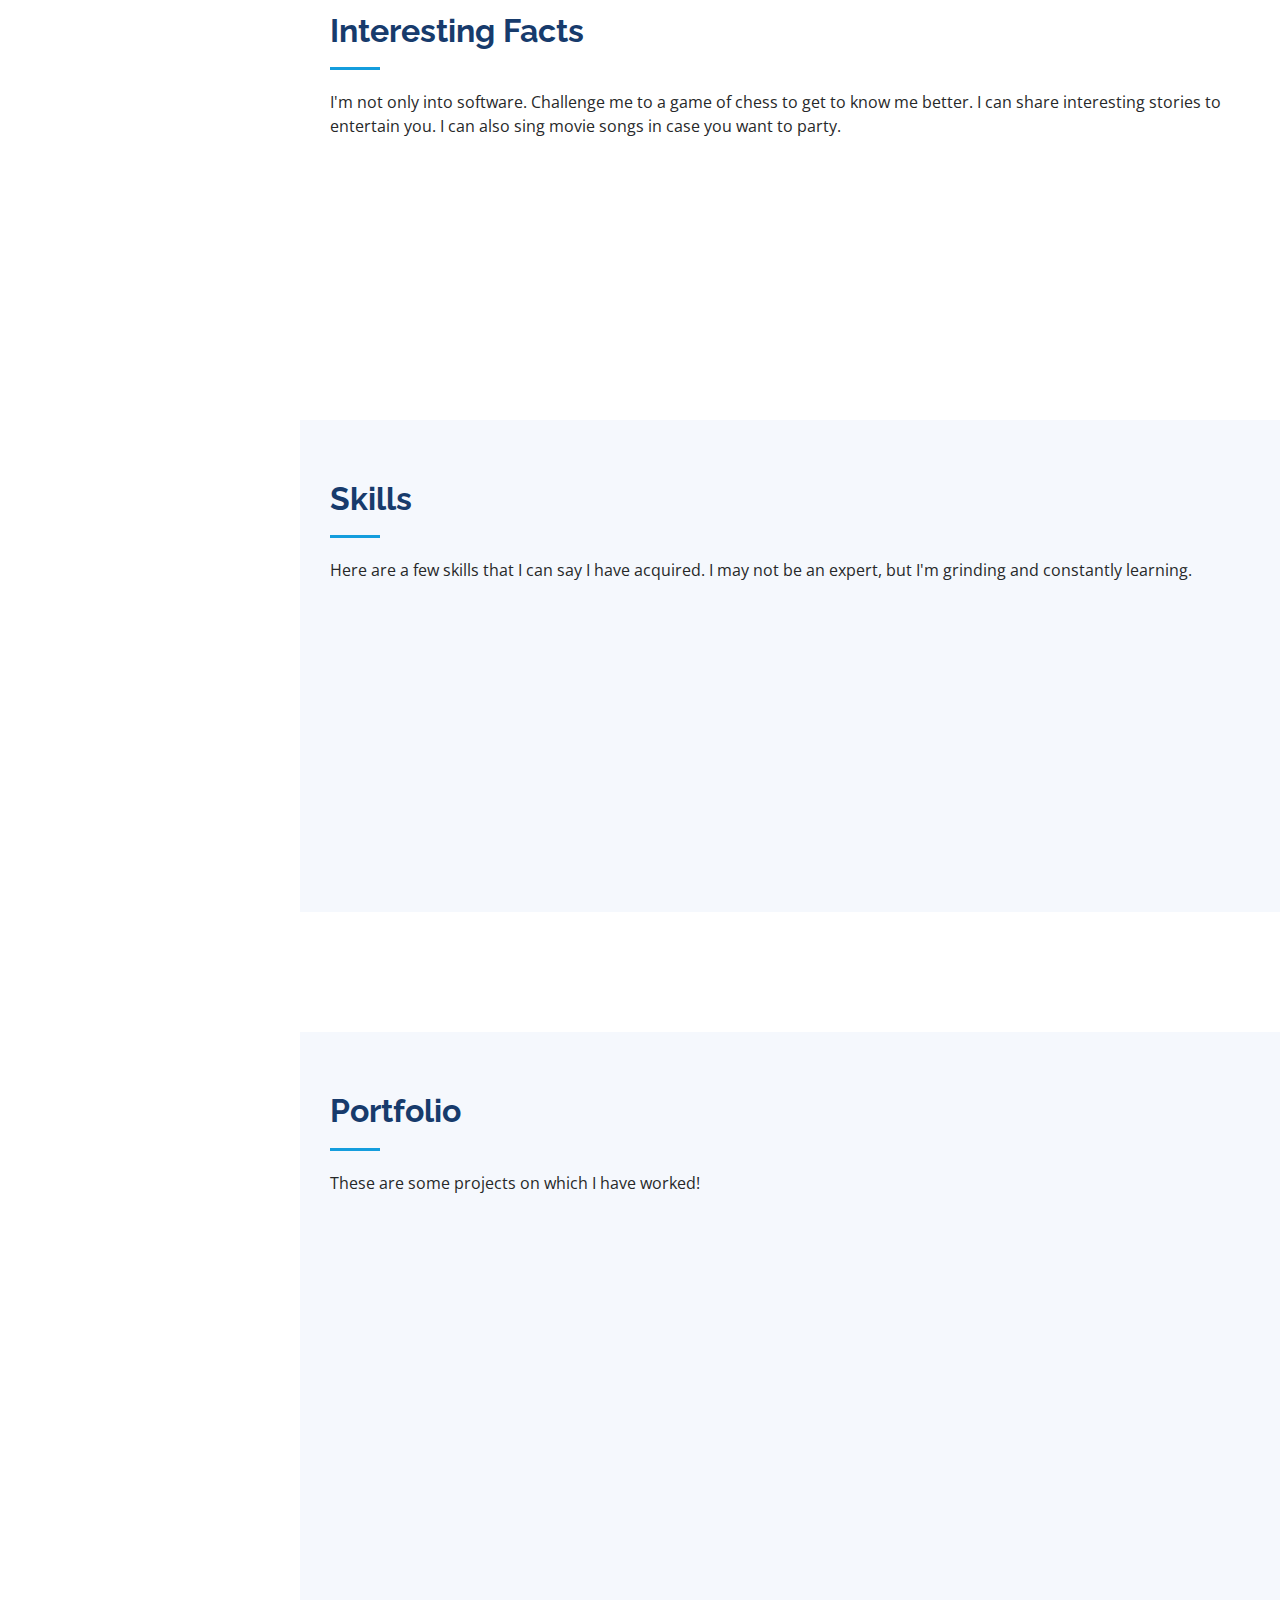
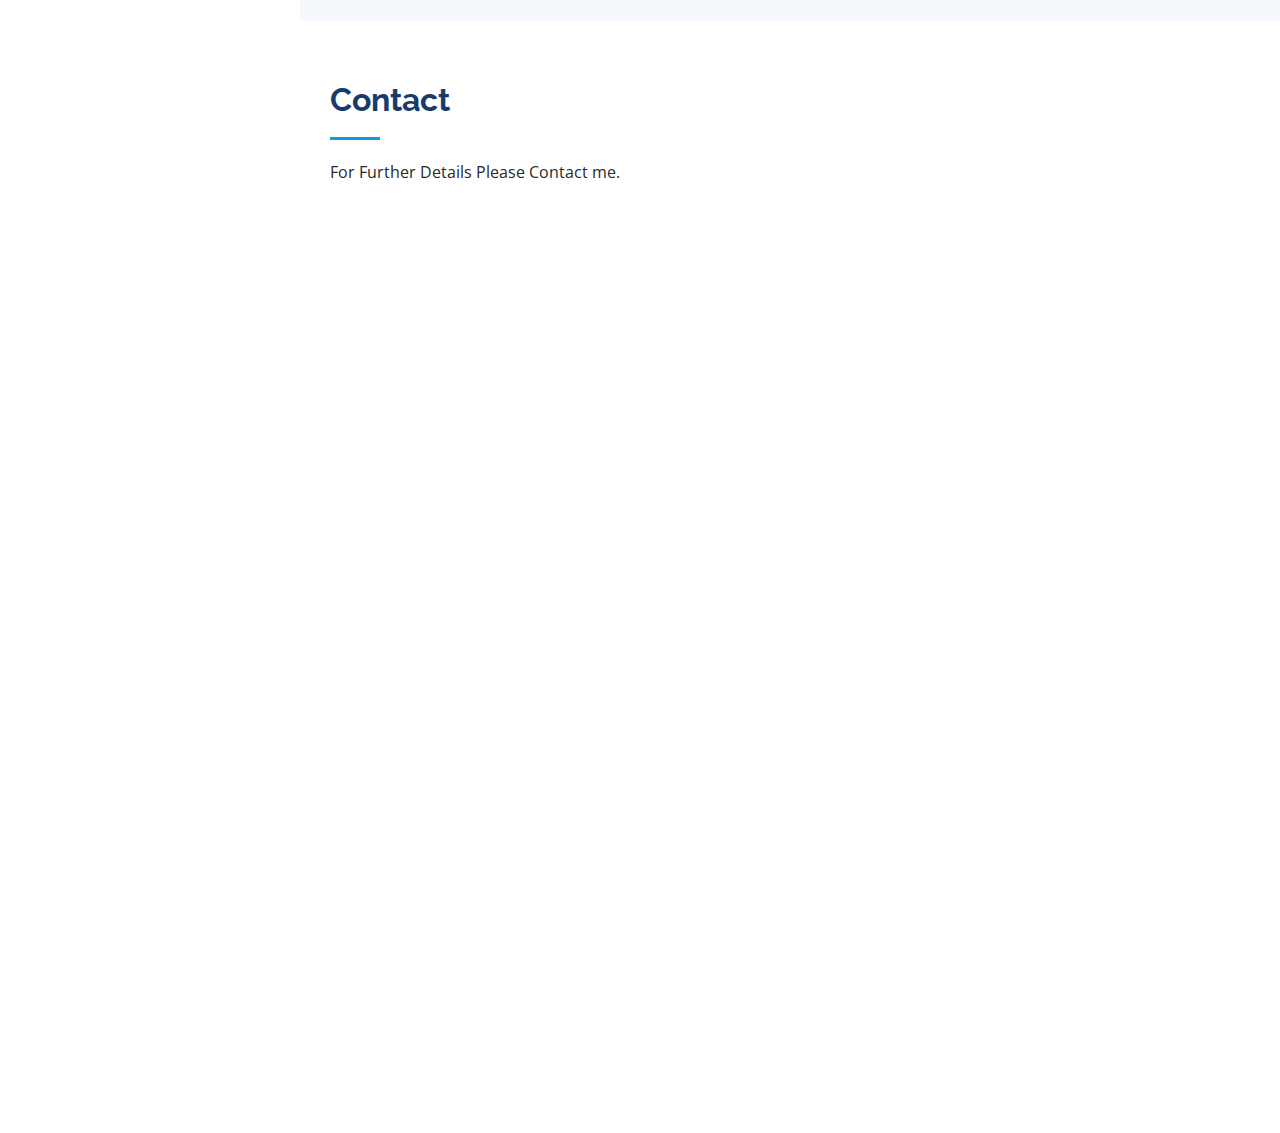
==== commit 1840a16c: "Update index.html" ====
--- a/index.html
+++ b/index.html
@@ -53,7 +53,7 @@
         <ul>
           <li><a href="#hero" class="nav-link scrollto active"><i class="bx bx-home"></i> <span>Home</span></a></li>
           <li><a href="#about" class="nav-link scrollto"><i class="bx bx-user"></i> <span>About</span></a></li>
-          li>
+          
   <a href="https://mozilla.github.io/pdf.js/web/viewer.html?file=https://raw.githubusercontent.com/Codered-Vigneshvar/portfoliosite/main/assets/img/Vigneshvar_Resume.pdf" class="nav-link scrollto">
     <i class="bx bx-file-blank"></i>
     <span>Resume</span>
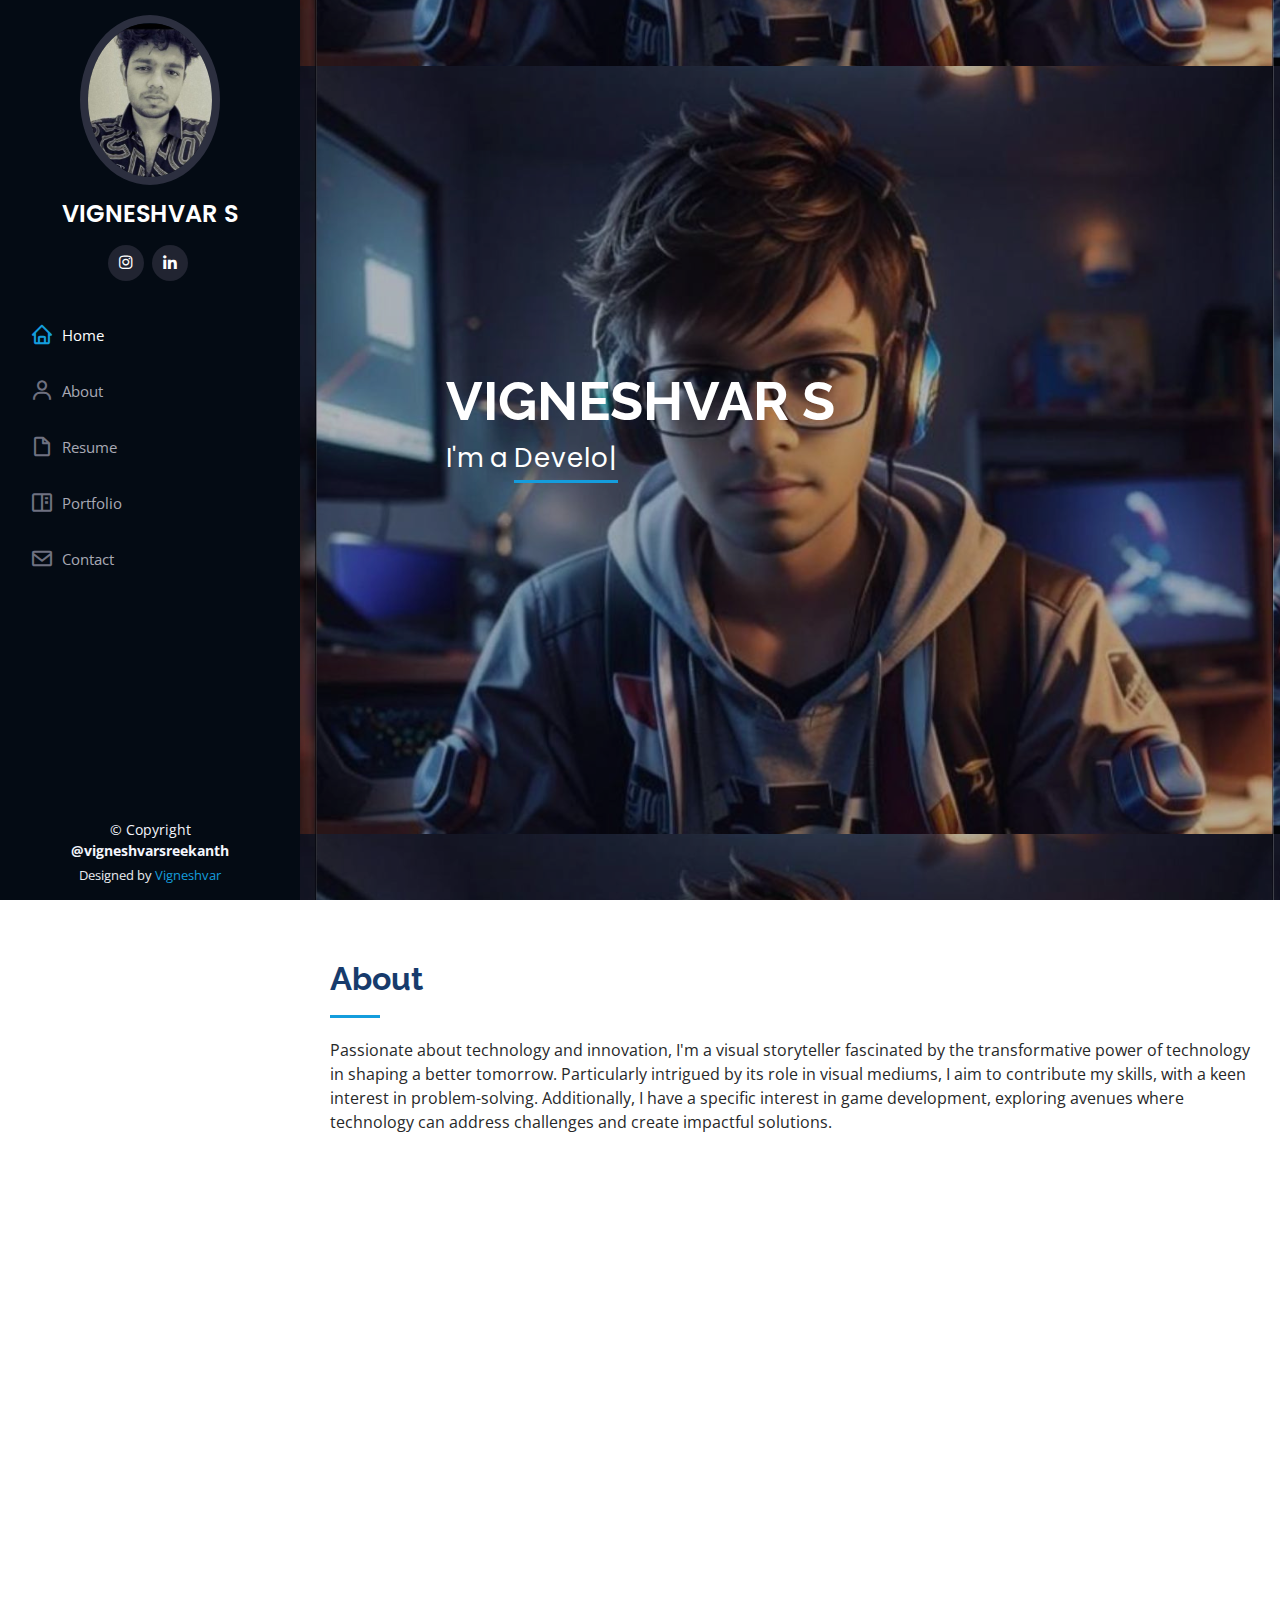
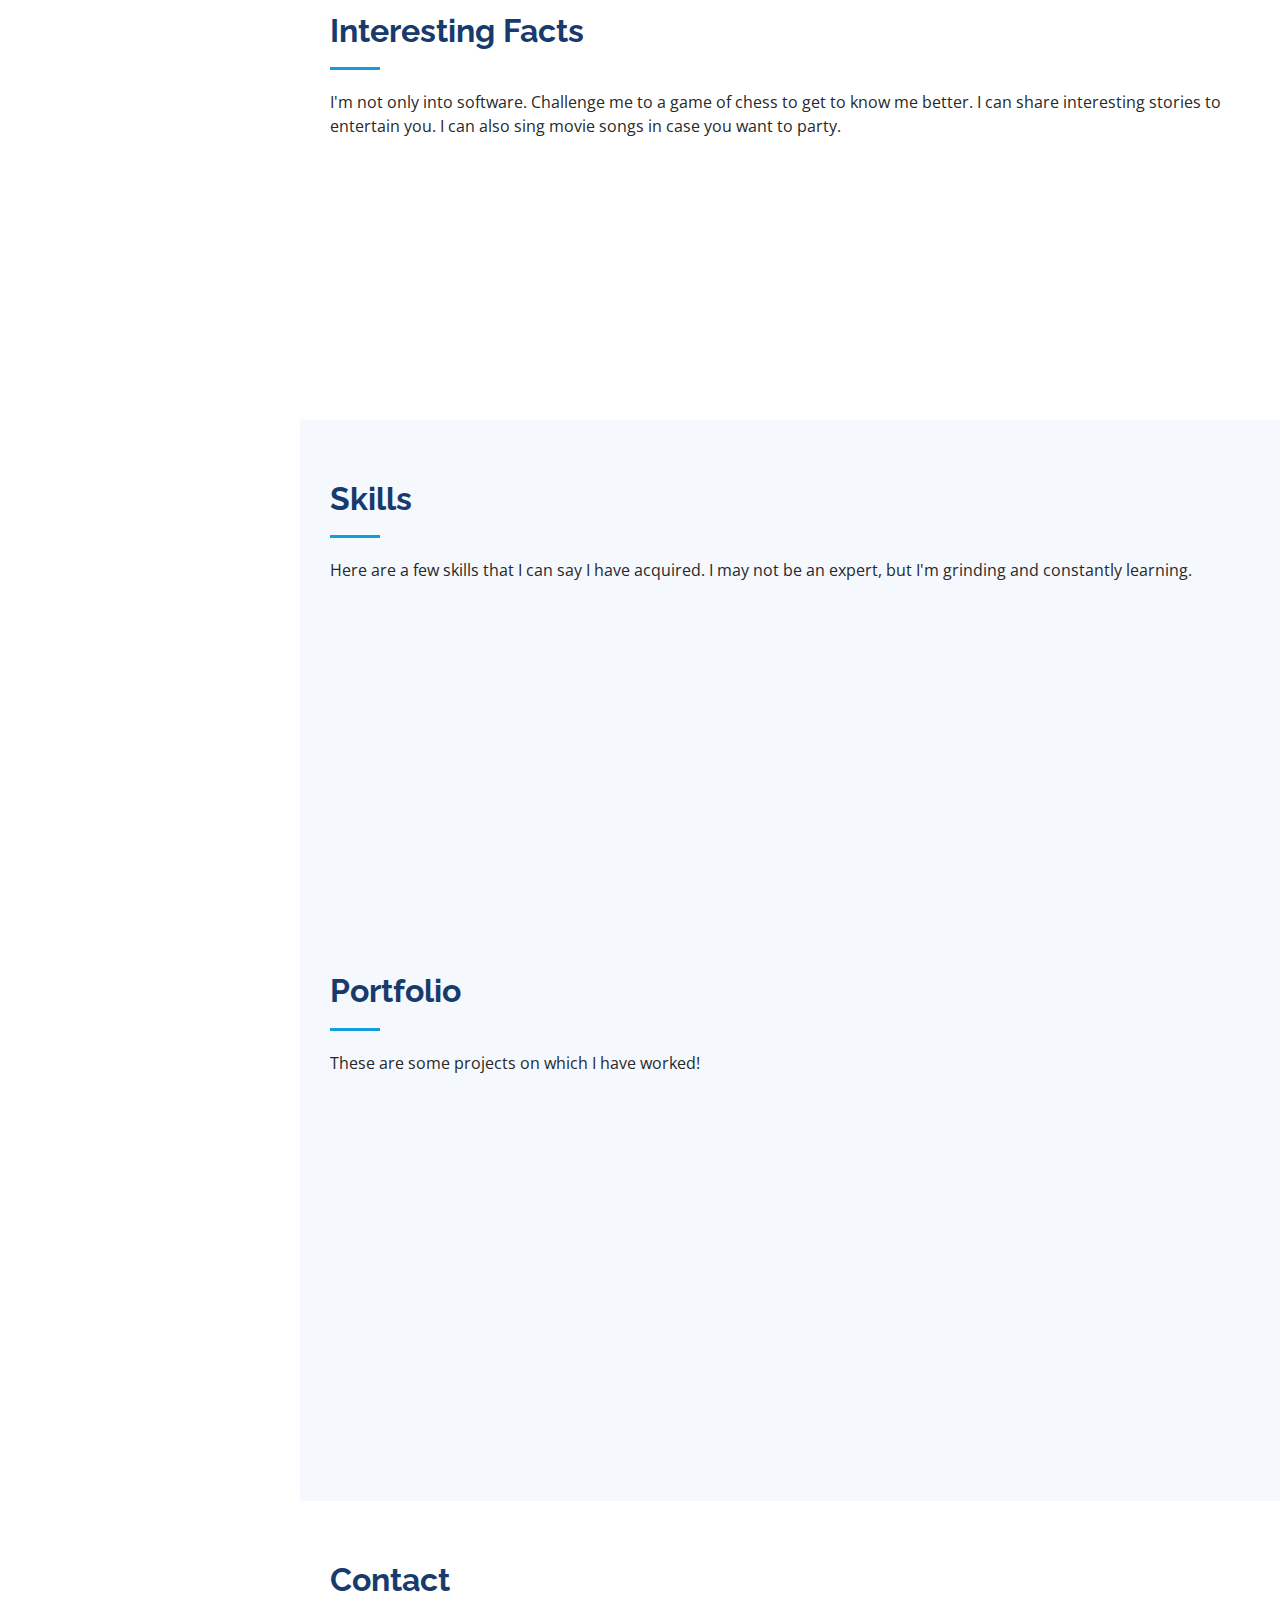
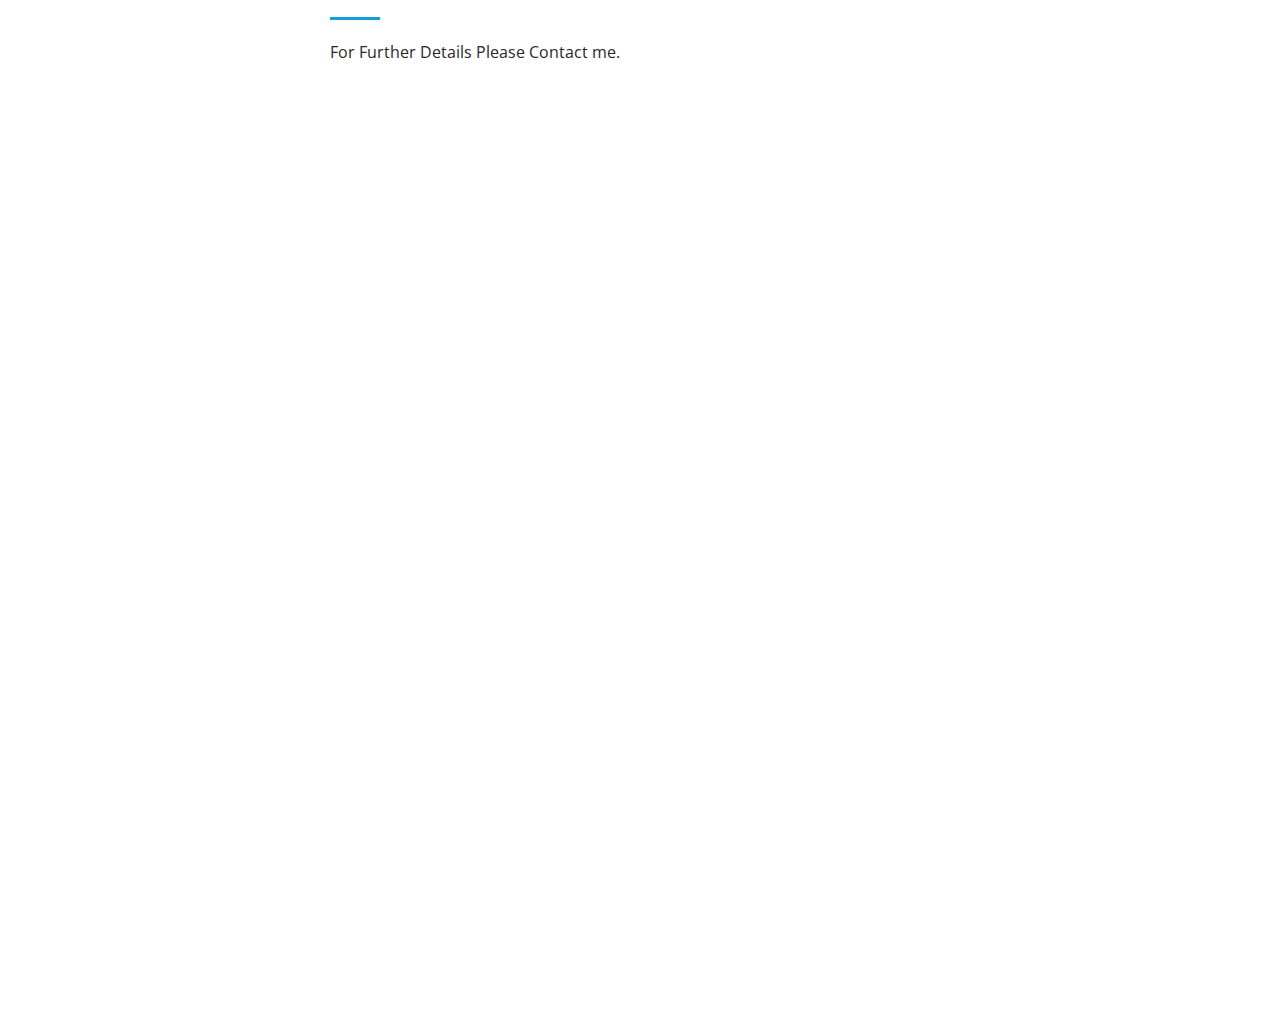
==== commit bce68a54: "Update index.html" ====
--- a/index.html
+++ b/index.html
@@ -230,7 +230,7 @@
     </section><!-- End Skills Section -->
 
     <!-- ======= Resume Section ======= -->
-    <section id="resume" class="resume">
+   
       
 
       </div>
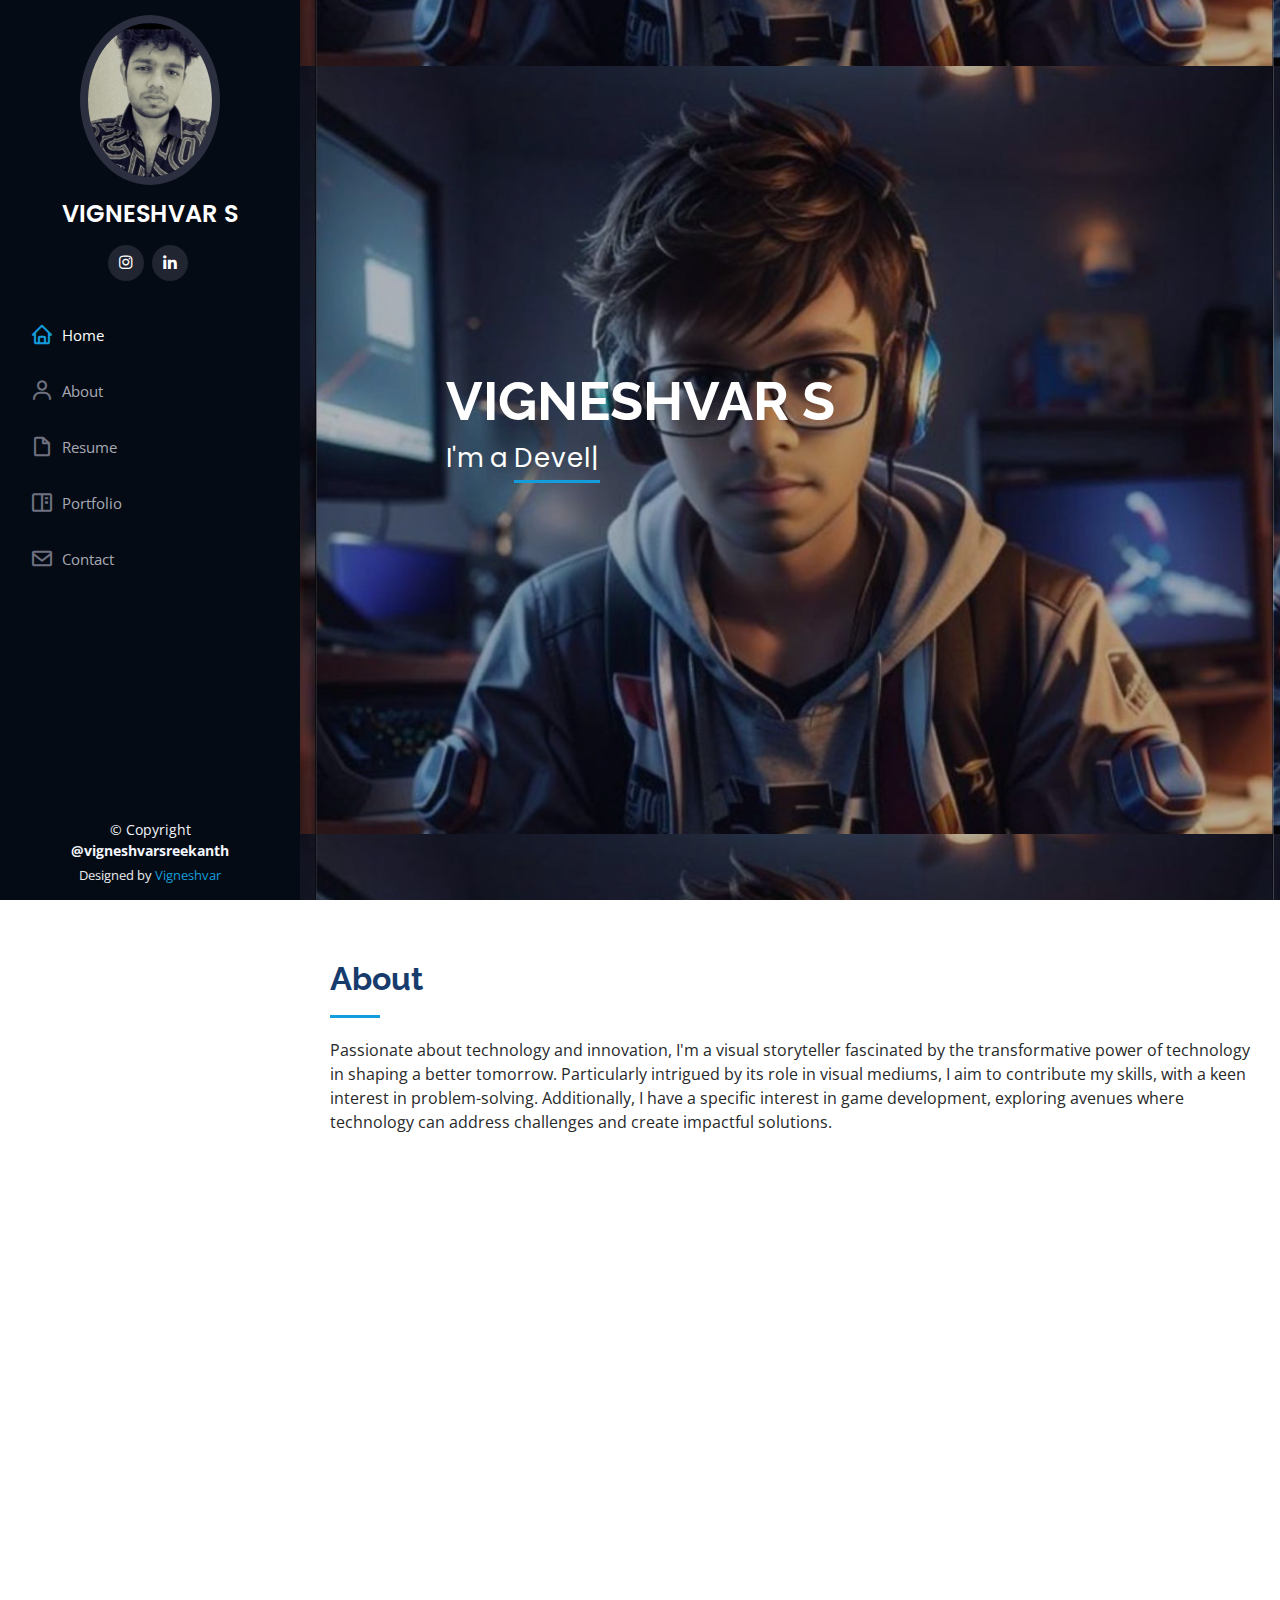
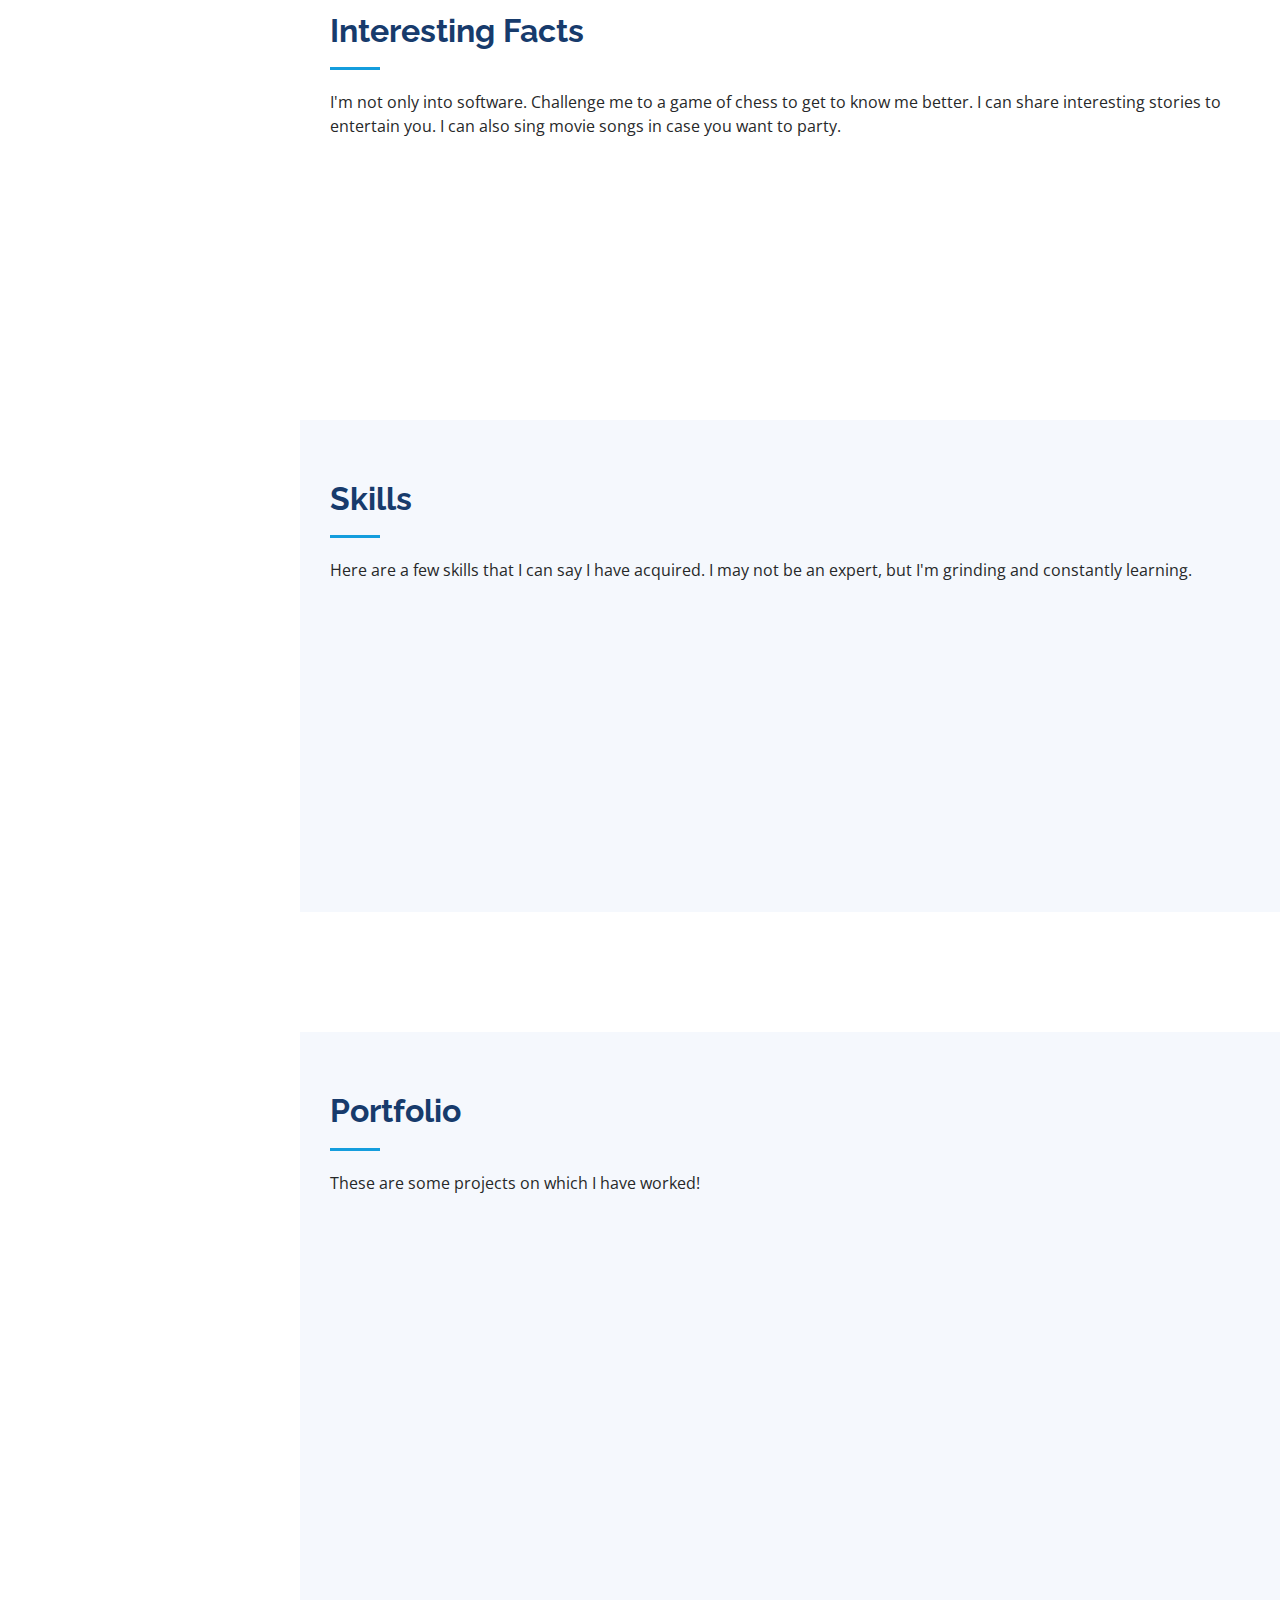
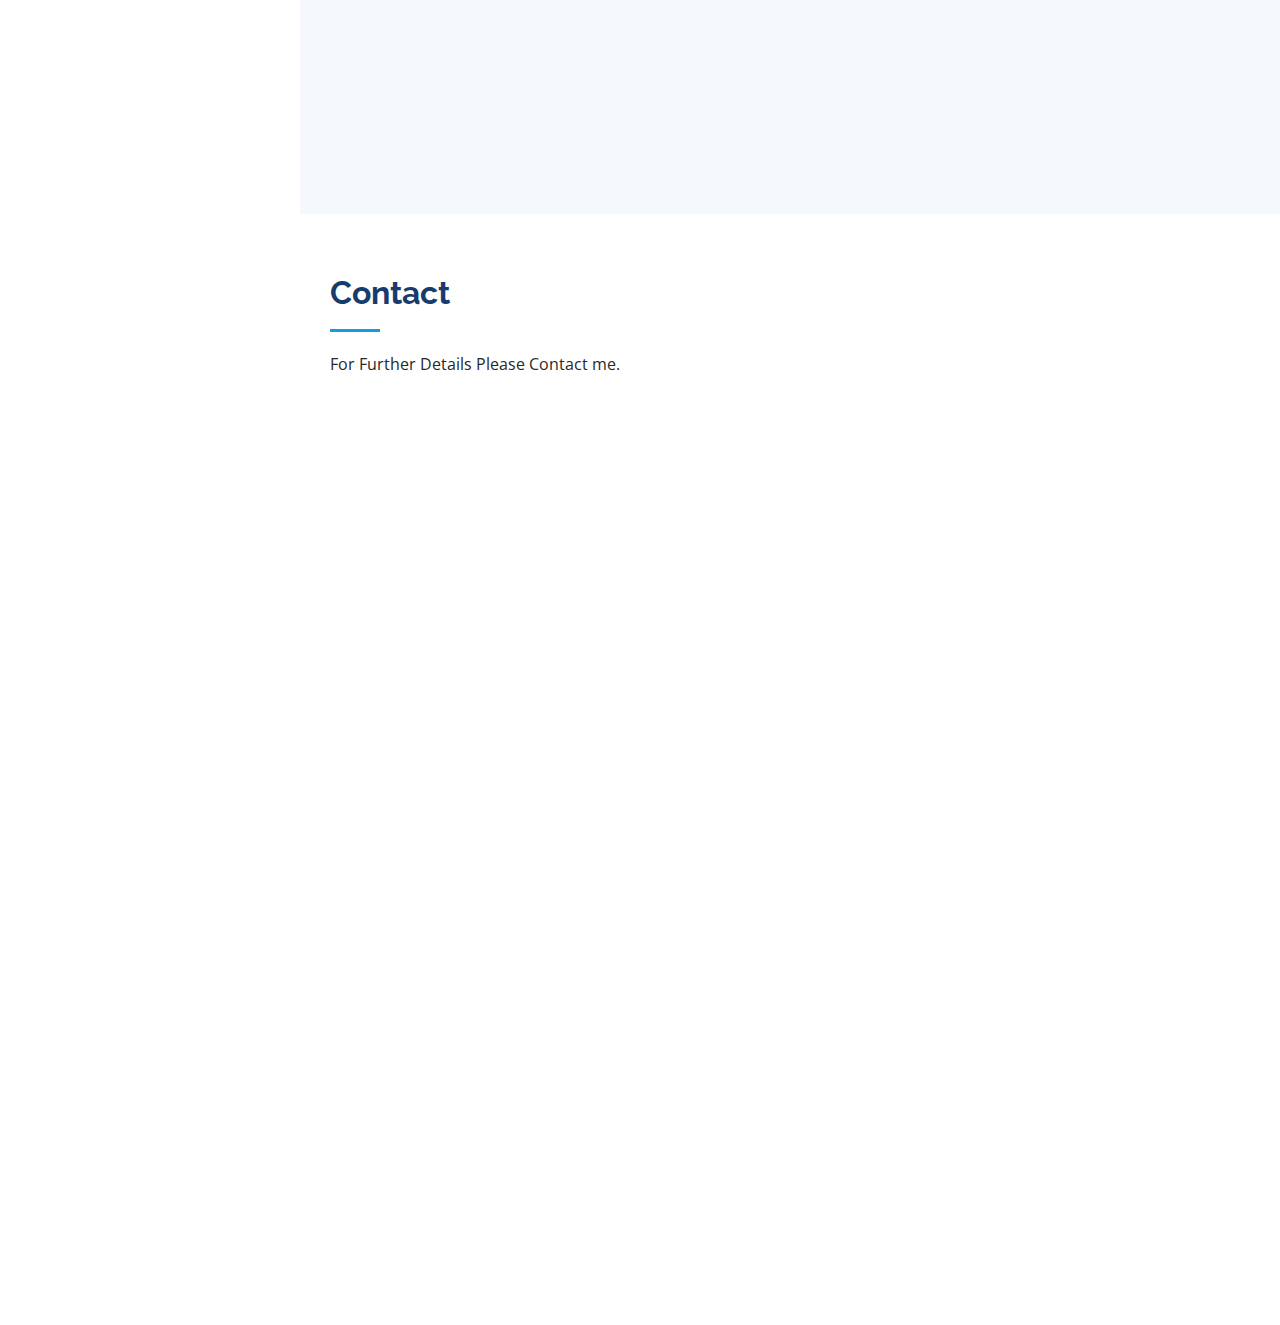
==== commit 83b80403: "Update index.html" ====
--- a/index.html
+++ b/index.html
@@ -53,12 +53,7 @@
         <ul>
           <li><a href="#hero" class="nav-link scrollto active"><i class="bx bx-home"></i> <span>Home</span></a></li>
           <li><a href="#about" class="nav-link scrollto"><i class="bx bx-user"></i> <span>About</span></a></li>
-          
-  <a href="https://mozilla.github.io/pdf.js/web/viewer.html?file=https://raw.githubusercontent.com/Codered-Vigneshvar/portfoliosite/main/assets/img/Vigneshvar_Resume.pdf" class="nav-link scrollto">
-    <i class="bx bx-file-blank"></i>
-    <span>Resume</span>
-  </a>
-</li>
+          <li><a href="./assets/img/Vigneshvar_Resume.pdf" class="nav-link scrollto"><i class="bx bx-file-blank"></i> <span>Resume</span></a></li>
           <li><a href="#portfolio" class="nav-link scrollto"><i class="bx bx-book-content"></i> <span>Portfolio</span></a></li>
           <li><a href="#contact" class="nav-link scrollto"><i class="bx bx-envelope"></i> <span>Contact</span></a></li>
         </ul>
@@ -230,7 +225,7 @@
     </section><!-- End Skills Section -->
 
     <!-- ======= Resume Section ======= -->
-   
+    <section id="resume" class="resume">
       
 
       </div>
@@ -277,6 +272,7 @@
                 <a href="portfolio-details.html" title="More Details"><i class="bx bx-link"></i></a>
               </div>
               <h5><strong>Myntra Clone Website</strong></h5>
+              <br>
             </div>
           </div>
           <div class="col-lg-4 col-md-6 portfolio-item filter-card">
@@ -288,7 +284,29 @@
               </div>
               <h5><strong>Kinetic Kidz</strong></h5>
             </div>
-          </div>
+            
+          </div>
+          <div class="col-lg-4 col-md-6 portfolio-item filter-card">
+            <div class="portfolio-wrap">
+              <img src="./assets/img/vaetraan.png" class="img-fluid" alt="">
+              <div class="portfolio-links">
+                <a href="./assets/img/VaetraanAward.png" data-gallery="portfolioGallery" class="portfolio-lightbox" title="Card 2"><i class="bx bx-plus"></i></a>
+                <a href="vaetraan.html" title="More Details"><i class="bx bx-link"></i></a>
+              </div>
+              <h5><strong>Vaetraan Shortfilm</strong></h5>
+            </div>
+          </div>
+          <div class="col-lg-4 col-md-6 portfolio-item filter-card">
+            <div class="portfolio-wrap">
+              <img src="./assets/img/Thagar.png" class="img-fluid" alt="">
+              <div class="portfolio-links">
+                <a href="./assets/img/ThagarDesc.png" data-gallery="portfolioGallery" class="portfolio-lightbox" title="Card 2"><i class="bx bx-plus"></i></a>
+                <a href="thagar.html" title="More Details"><i class="bx bx-link"></i></a>
+              </div>
+              <h5><strong>Thagar Shortfilm</strong></h5>
+            </div>
+          </div>
+         
 
         </div>
 
